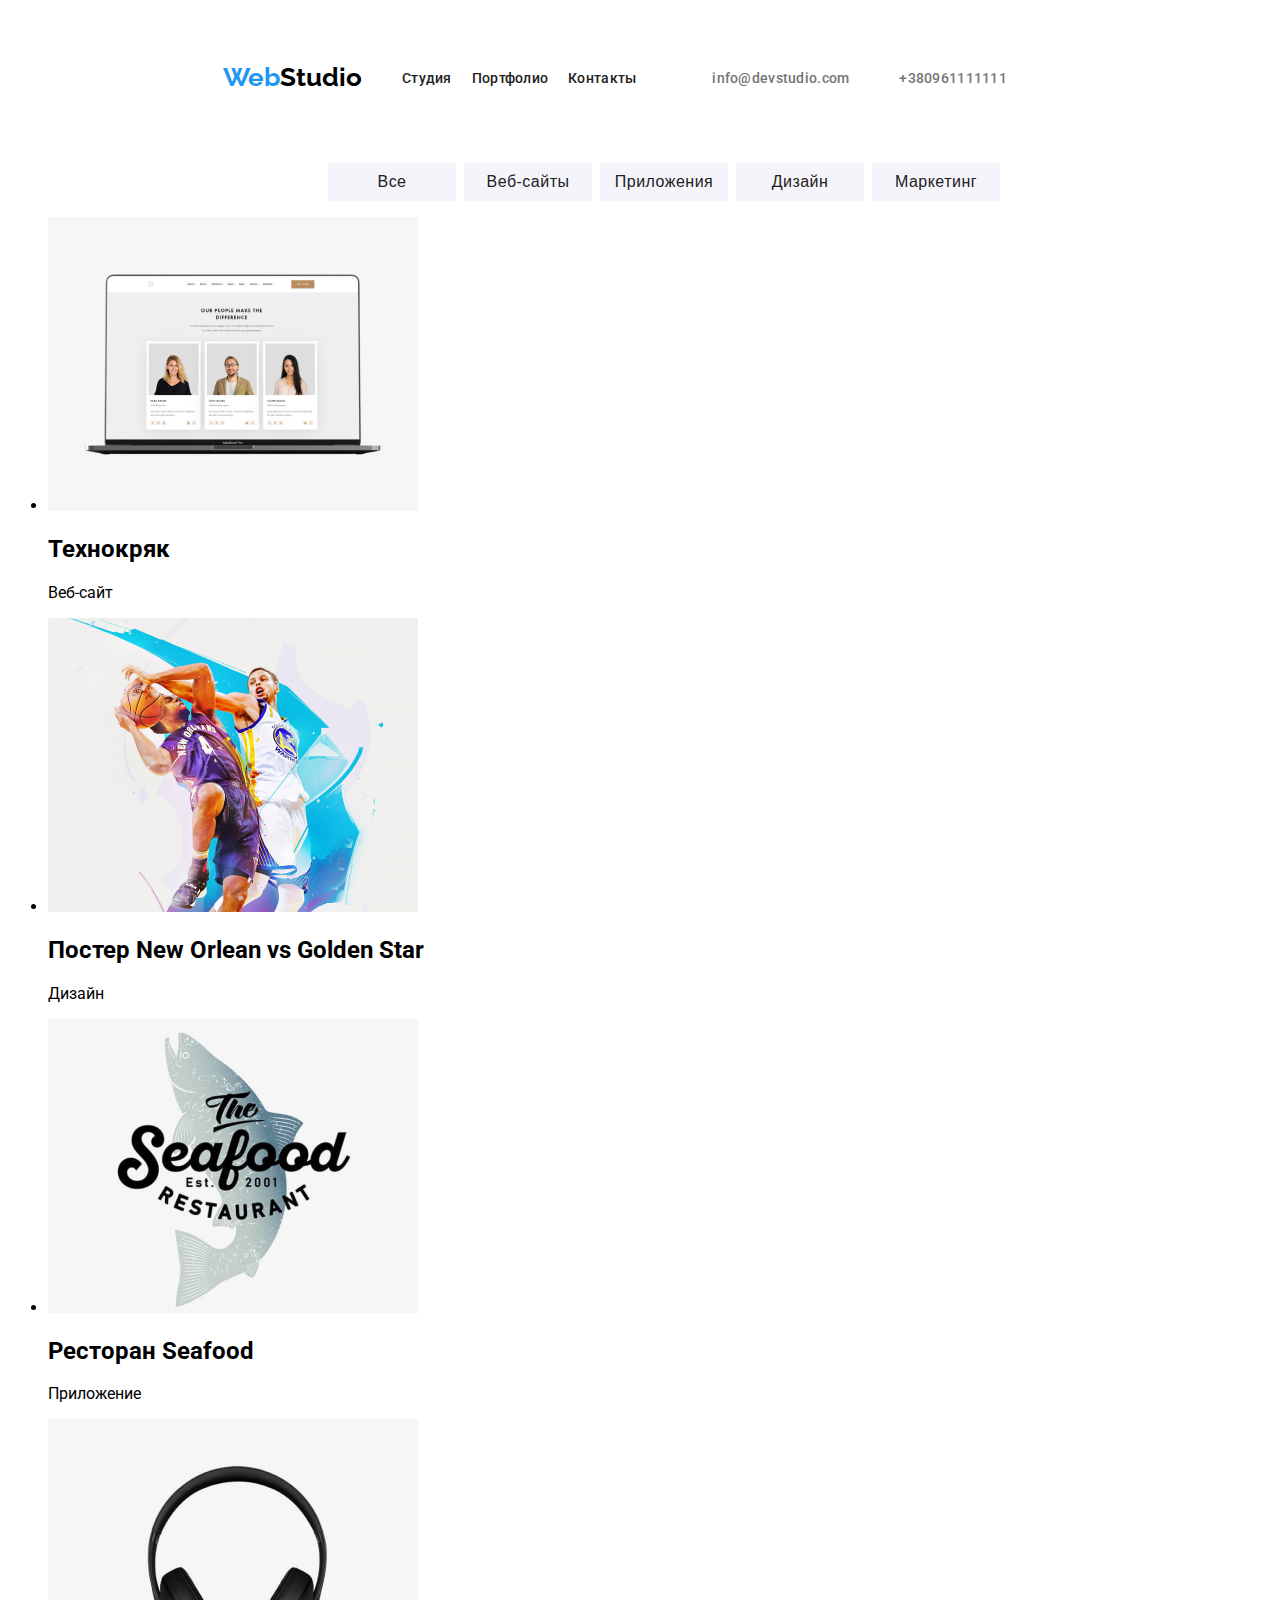
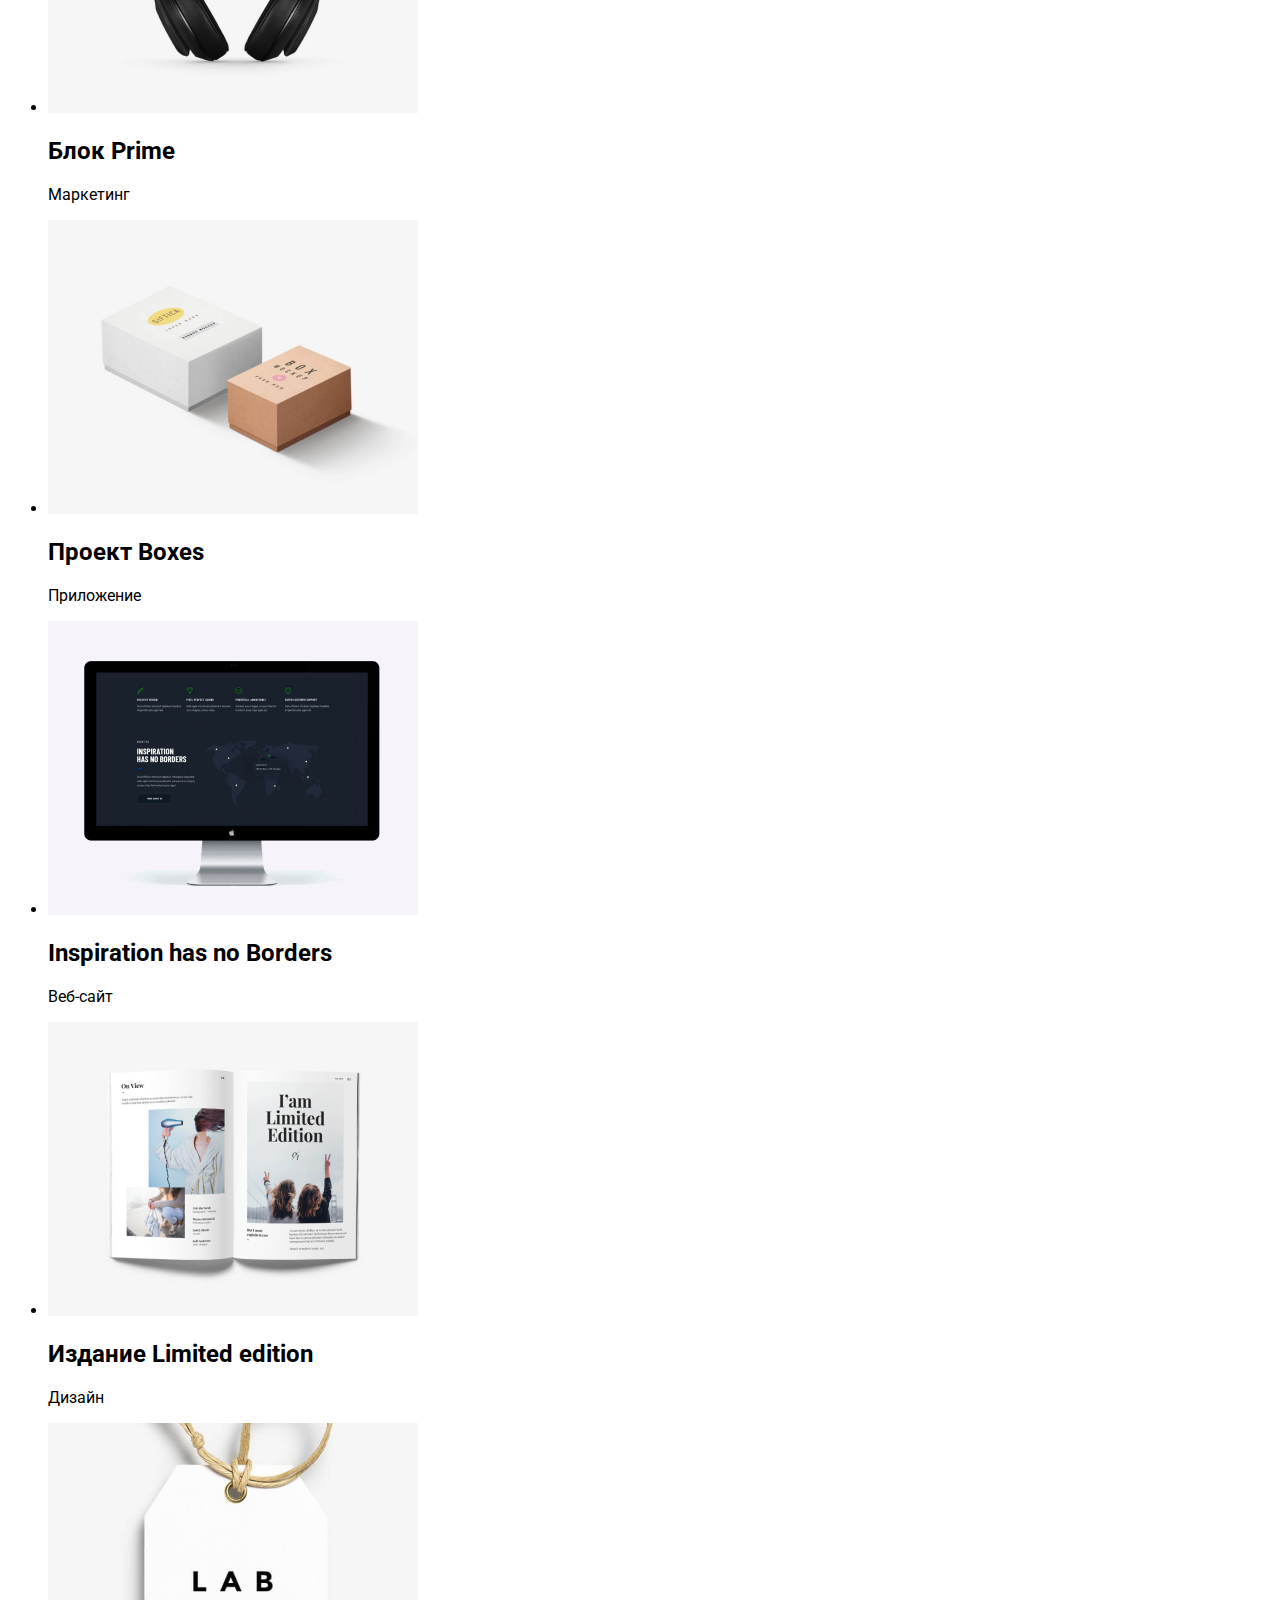
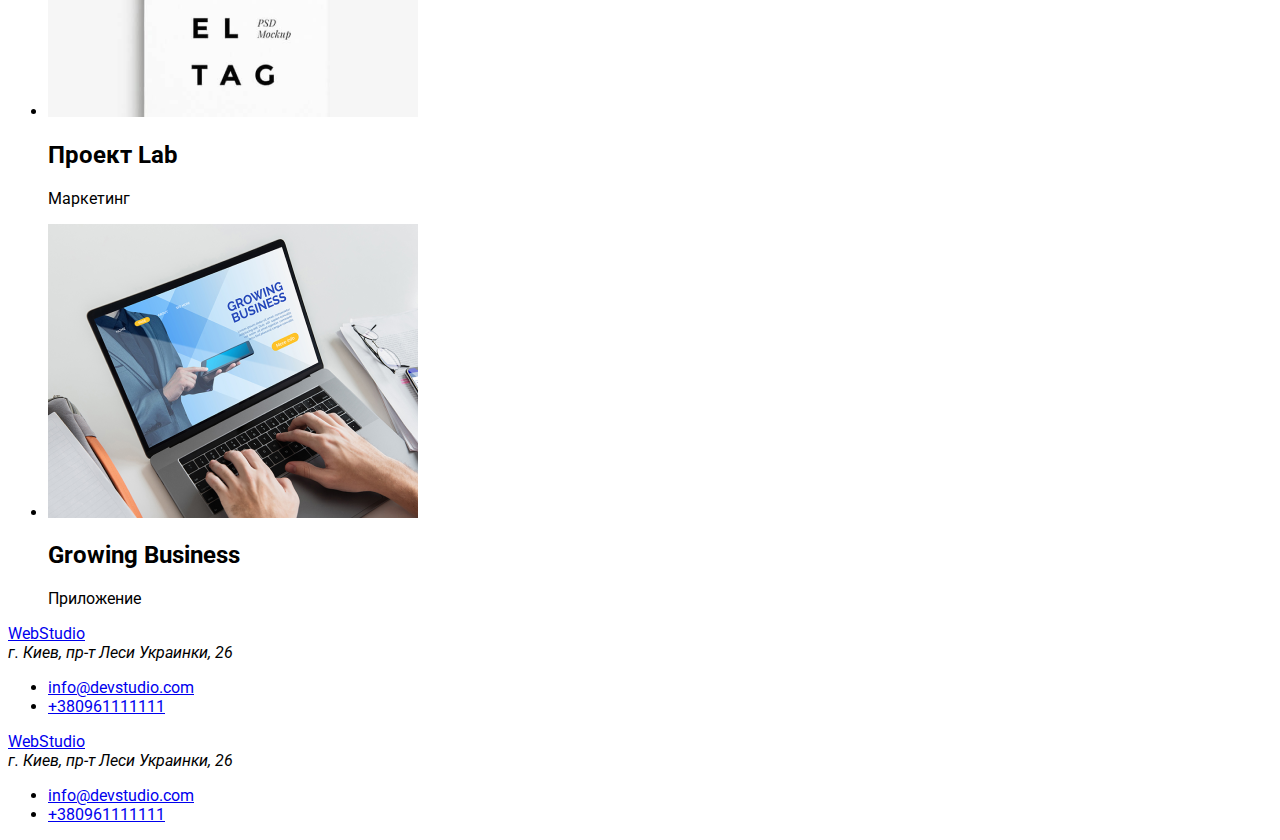
==== portfolio.html @ 7e0a22c5 "Creation" ====
<!DOCTYPE html>
<html lang="en">

<head>
    <meta charset="UTF-8">
    <meta http-equiv="X-UA-Compatible" content="IE=edge">
    <meta name="viewport" content="width=device-width, initial-scale=1.0">
    <title>Document</title>
    <link rel="preconnect" href="https://fonts.googleapis.com">
    <link rel="preconnect" href="https://fonts.gstatic.com" crossorigin>
    <link href="https://fonts.googleapis.com/css2?family=Roboto:wght@400;500;900&display=swap" rel="stylesheet">
    <link rel="preconnect" href="https://fonts.googleapis.com">
    <link rel="preconnect" href="https://fonts.gstatic.com" crossorigin>
    <link href="https://fonts.googleapis.com/css2?family=Raleway:wght@700&display=swap" rel="stylesheet">
    <link rel="stylesheet" href="./css/styles.css">
</head>

<body>

    <header class="page-header">
        <nav>
            <a class="logo2part" href="/"><span class="logo1part">Web</span>Studio</a>
            <ul class="nav-list-header">
                <li><a href="/index.html" class="link">Студия</a></li>
                <li><a href="/portfolio.html" class="link">Портфолио</a></li>
                <li><a href="" class="link">Контакты</a></li>
            </ul>
        </nav>
        <ul class="auto-nav">
            <li> <a href="mailto:info@devstudio.com" class="auto-link"> info@devstudio.com</a></li>
            <li> <a href="tel:+380961111111" class="auto-link"> +380961111111 </a> </li>
        </ul>

    </header>

    <main>

        <ul class="buttons">
            <li><button type="button" class="button">Все</button></li>
            <li><button type="button" class="button">Веб-сайты</button></li>
            <li><button type="button" class="button">Приложения</button></li>
            <li><button type="button" class="button">Дизайн</button></li>
            <li><button type="button" class="button">Маркетинг</button></li>
        </ul>


        <section>
            <!-- Убрать в styles -->
            <h1 class="hidden">Блоки с примерами возможностей</h1>
            <ul>
                <li>
                    <img src="images/web-site1.png" alt="веб-сайт на ноутбуке">
                    <h2>Технокряк</h2>
                    <p>Веб-сайт</p>
                </li>
                <li>
                    <img src="images/design2.png" alt="Постер New Orlean vs Golden Star">
                    <h2>Постер New Orlean vs Golden Star</h2>
                    <p>Дизайн</p>
                </li>
                <li>
                    <img src="images/application3.png" alt="Форель на фоне логотипа ресторана морской кухни"
                        width="370">
                    <h2>Ресторан Seafood</h2>
                    <p>Приложение</p>
                </li>
                <li>
                    <img src="images/marketing4.png" alt="Наушники с амбюшюрами">
                    <h2>Блок Prime</h2>
                    <p>Маркетинг</p>
                </li>
                <li>
                    <img src="images/application5.png" alt="Две коробки">
                    <h2>Проект Boxes</h2>
                    <p>Приложение</p>
                </li>
                <li>
                    <img src="images/web-site6.png" alt="Монитор с изображением">
                    <h2>Inspiration has no Borders</h2>
                    <p>Веб-сайт</p>
                </li>
                <li>
                    <img src="images/desighn7.png" alt="Журнал со статьей с названием I am limited edition">
                    <h2>Издание Limited edition</h2>
                    <p>Дизайн</p>
                </li>
                <li>
                    <img src="images/marketing8.png" alt="Бирка с надписью Label tag>">
                    <h2>Проект Lab</h2>
                    <p>Маркетинг</p>
                </li>
                <li>
                    <img src="images/application9.png" alt="Ноутбук с открытой веб-страницей Growing Business">
                    <h2>Growing Business</h2>
                    <p>Приложение</p>
                </li>

            </ul>


        </section>



    </main>


    <footer>
        <a href="/">WebStudio</a>
        <address>г. Киев, пр-т Леси Украинки, 26</address>
        <ul>
            <li> <a href="mailto:info@devstudio.com"> info@devstudio.com</a></li>
            <li> <a href="tel:+380961111111"> +380961111111 </a> </li>
        </ul>

    </footer>

    <main>












    </main>



    <footer>
        <a href="/">WebStudio</a>
        <address>г. Киев, пр-т Леси Украинки, 26</address>
        <ul>
            <li> <a href="mailto:info@devstudio.com"> info@devstudio.com</a></li>
            <li> <a href="tel:+380961111111"> +380961111111 </a> </li>
        </ul>

    </footer>


</body>

</html>
---- css/styles.css ----
:root {
  --primary-text-color: #757575;
  --title-text-color: #212121;
  --hover-button-color: #2196f3;
  --primary-white-color: #ffffff;
  --primary-black-color: #000000;
}

body {
  font-family: "Roboto", sans-serif;
  background-color: var(--primary-white-color);
}

.logo1part {
  font-family: "Raleway", sans-serif;
  font-style: normal;
  font-weight: bold;
  font-size: 26px;
  line-height: 1.2;
  color: var(--hover-button-color);
}

.logo2part {
  font-family: "Raleway", sans-serif;
  font-style: normal;
  font-weight: bold;
  font-size: 26px;
  line-height: 1.2;
  color: var(--primary-black-color);
  text-decoration: none;
}

.nav-list-header .link {
  color: var(--title-text-color);
  font-style: normal;
  font-weight: 500;
  font-size: 14px;
  line-height: 1.14;
  letter-spacing: 0.02em;
  margin-right: 20px;
  display: inline-block;
  text-decoration: none;
}

.nav-list-header {
  list-style: none;
  display: flex;
  align-items: flex-start;
}

.nav-list-header .link:hover,
.nav-list-header .link:focus {
  color: var(--hover-button-color);
}

.auto-nav .auto-link {
  color: var(--primary-text-color);
  font-style: normal;
  font-weight: 500;
  font-size: 14px;
  line-height: 1.14;
  letter-spacing: 0.02em;
  margin-right: 50px;
  display: inline-block;
  text-decoration: none;
}

.auto-nav .auto-link:hover,
.auto-nav .auto-link:focus {
  color: var(--hover-button-color);
}

.auto-nav {
  list-style: none;
  display: flex;
  align-items: center;
}

.page-header {
  padding-top: 22px;
  padding-bottom: 22px;
  padding-left: 215px;
  padding-right: 215px;
  display: flex;
  align-items: center;
  justify-content: space-between;
}
nav {
  padding-top: 22px;
  padding-bottom: 22px;
  display: flex;
  align-items: center;
  justify-content: space-between;
}

.buttons {
  list-style: none;
  display: flex;
  align-items: center;
  justify-content: center;
}

.button {
  color: var(--title-text-color);
  background-color: #f5f4fa;
  margin-left: 8px;
  border-radius: 4px;
  width: 128px;
  height: 38px;
  left: 576px;
  top: 174px;
  font-style: normal;
  font-weight: 500;
  font-size: 16px;
  line-height: 26px;
  text-align: center;
  letter-spacing: 0.03em;
  border: none;
}

.buttons .button:hover,
.buttons .button:focus {
  background-color: var(--hover-button-color);
  color: var(--primary-white-color);
}

.bar {
  width: 1600px;
  height: 600px;
  left: 0px;
  top: 80px;
  background-color: #2f303a;
}
.title-bar {
  color: var(--primary-white-color);
  font-style: normal;
  font-weight: 900;
  font-size: 44px;
  line-height: 1.4;
  text-align: center;
  letter-spacing: 0.06em;
  text-transform: uppercase;
  position: absolute;
  width: 696px;
  height: 120px;
  left: 452px;
  top: 280px;
}

.button-bar {
  position: absolute;
  width: 200px;
  height: 50px;
  left: 700px;
  top: 430px;
  margin-top: 30px;
  border-radius: 4px;
  background-color: var(--hover-button-color);
  color: var(--primary-white-color);
  font-weight: bold;
  font-size: 16px;
  line-height: 30px;
  letter-spacing: 0.06em;
}

.hidden {
  display: none;
}

.opportunity {
}

.opportunities h3 {
  color: var(--title-text-color);
  font-style: normal;
  font-weight: bold;
  font-size: 14px;
  line-height: 16px;
  letter-spacing: 0.03em;
  text-transform: uppercase;
}

.opportunities p {
  color: var(--primary-text-color);
  font-style: normal;
  font-weight: normal;
  font-size: 14px;
  line-height: 24px;
  letter-spacing: 0.03em;
}
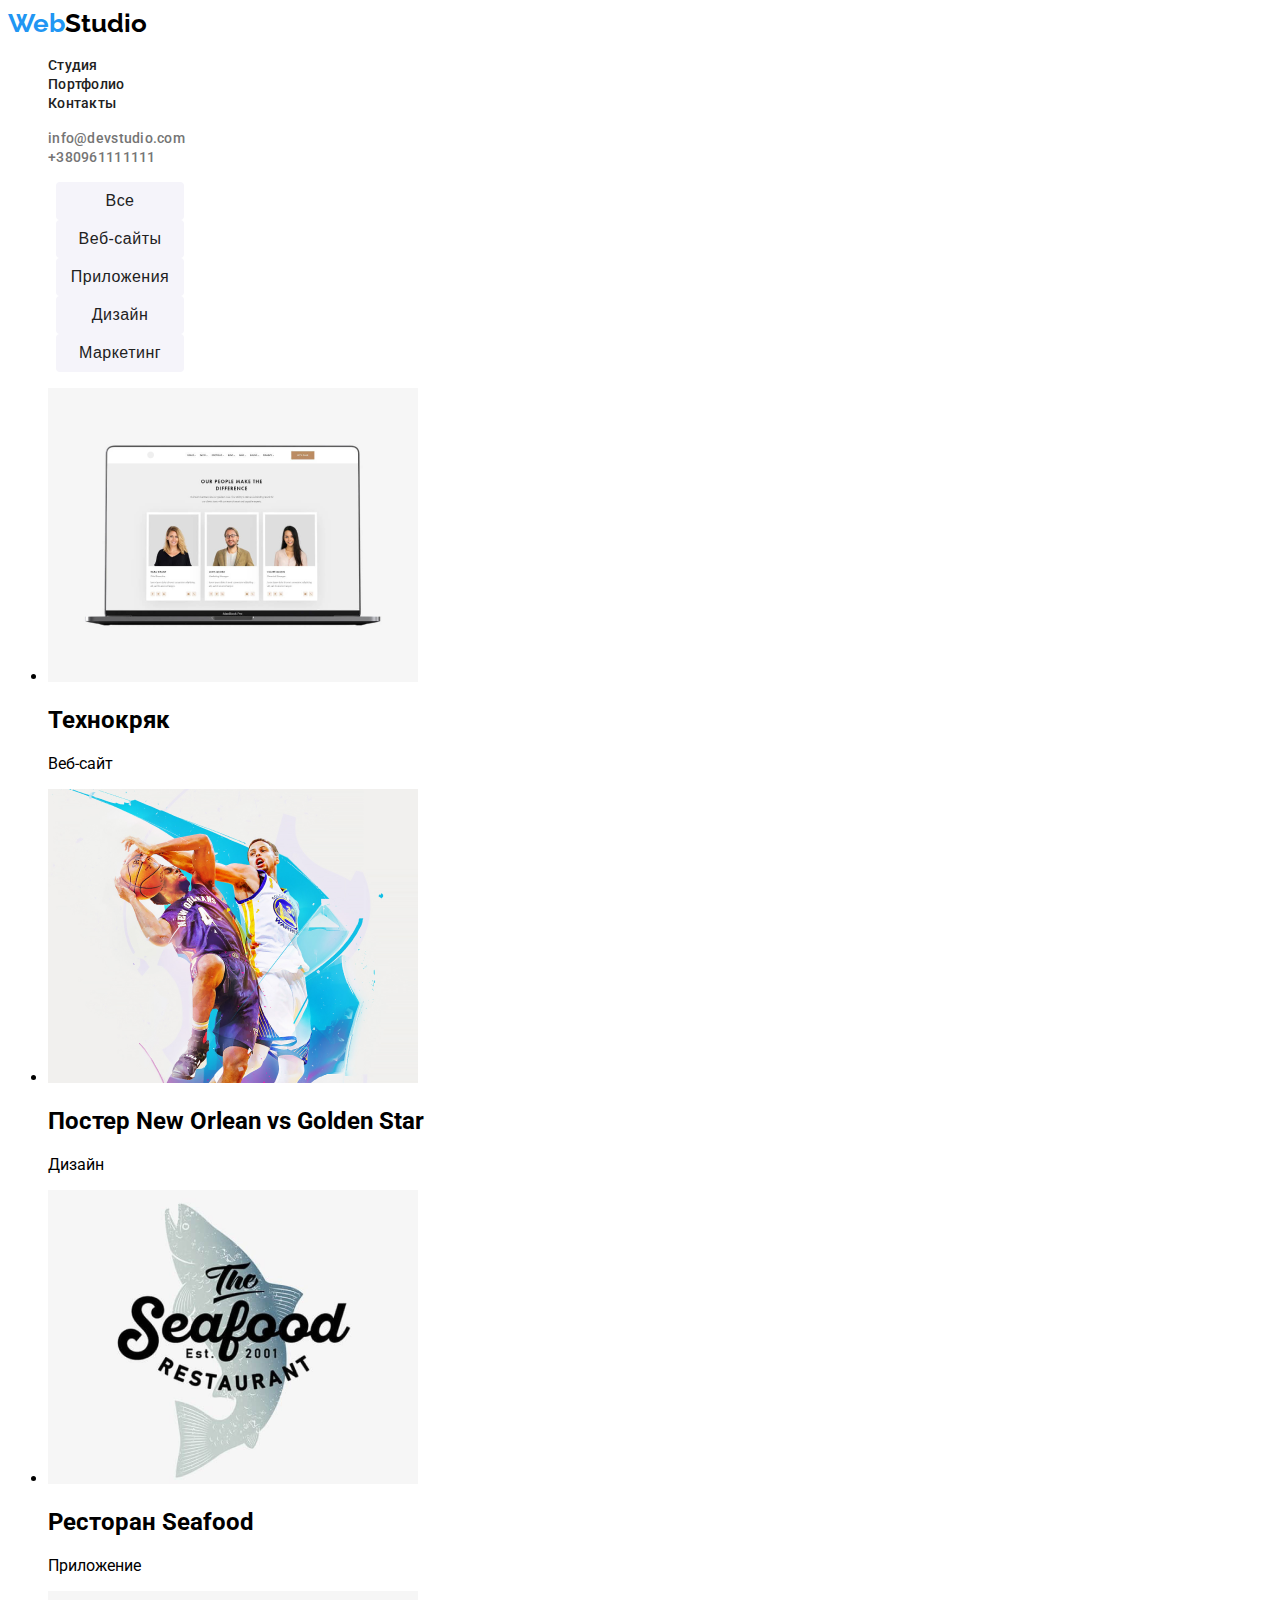
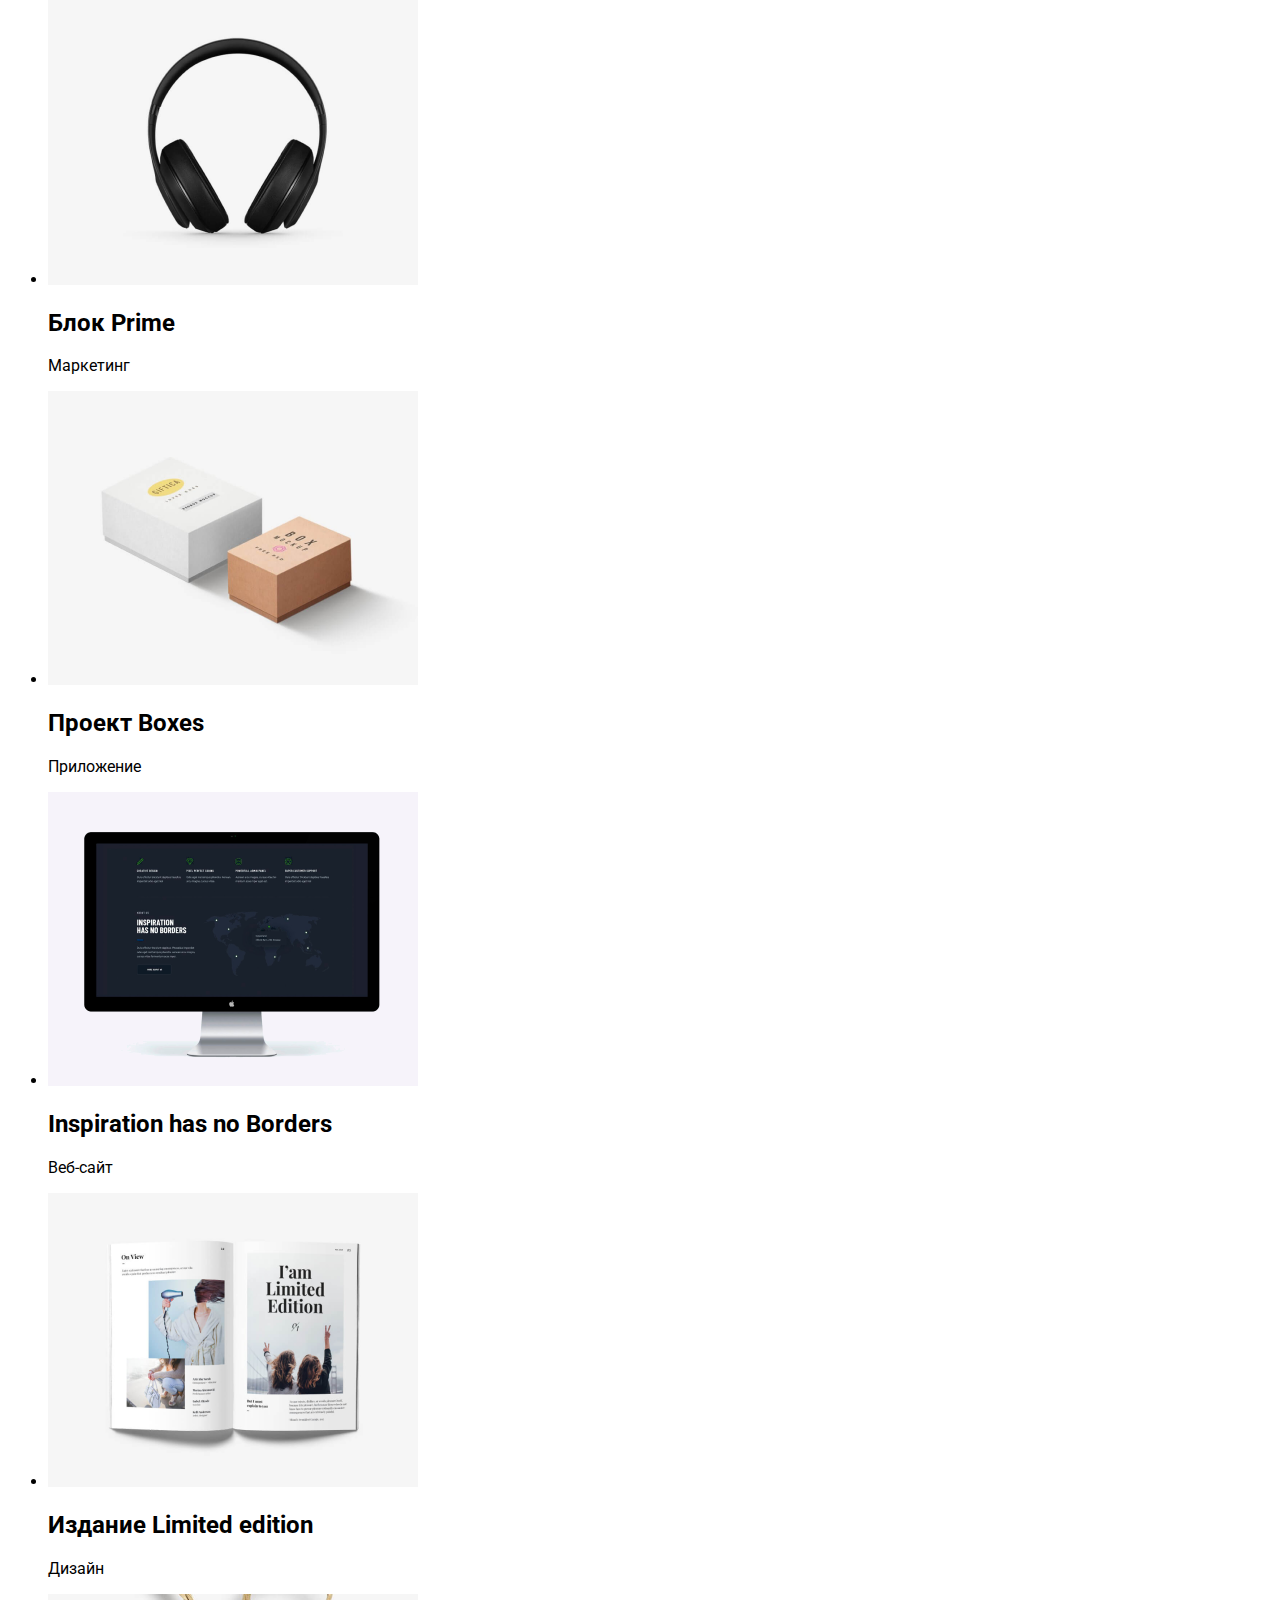
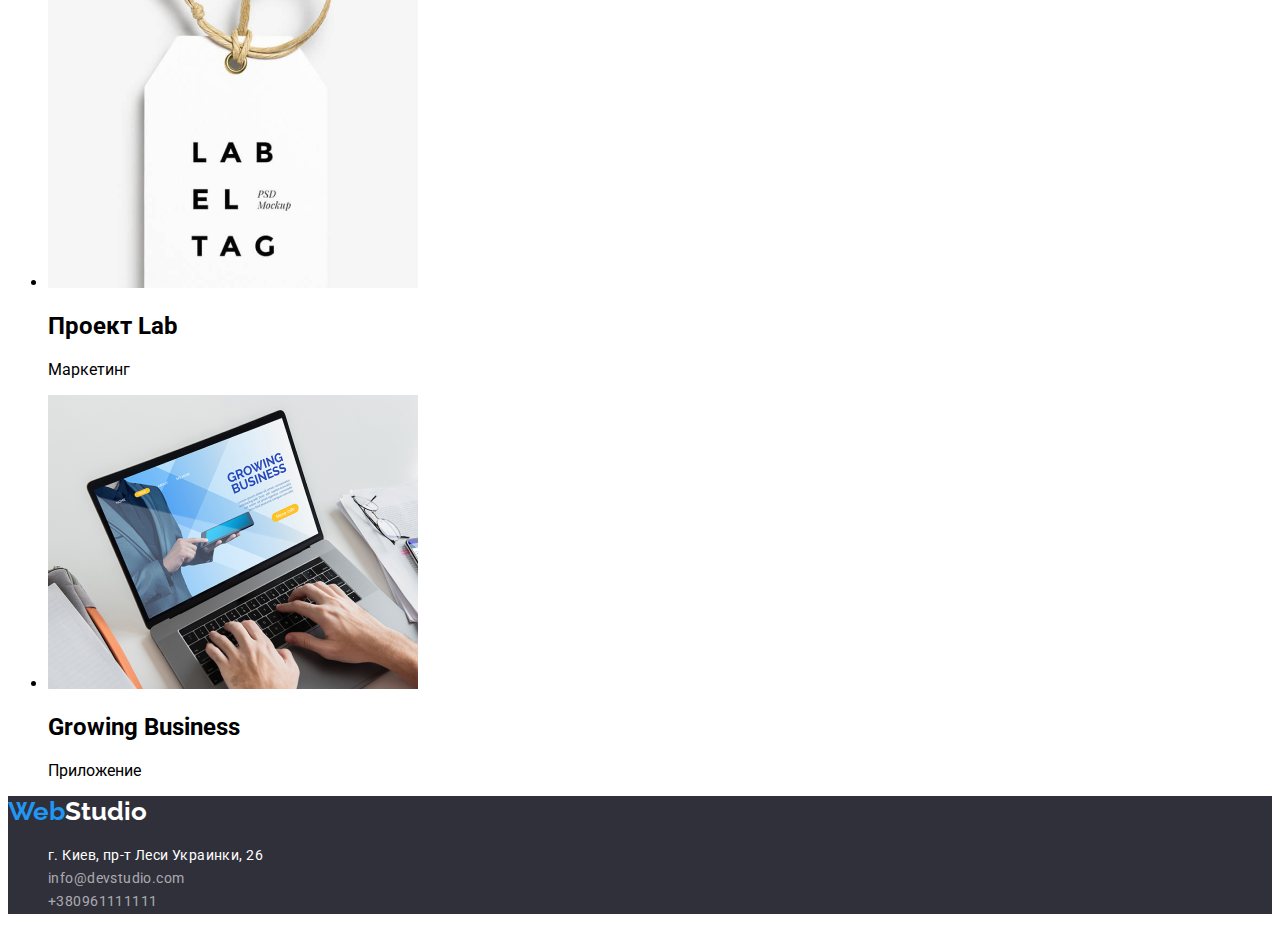
==== commit 52f9a293: "Привела в порядок index и css к index" ====
--- a/portfolio.html
+++ b/portfolio.html
@@ -105,44 +105,19 @@
     </main>
 
 
-    <footer>
-        <a href="/">WebStudio</a>
-        <address>г. Киев, пр-т Леси Украинки, 26</address>
-        <ul>
-            <li> <a href="mailto:info@devstudio.com"> info@devstudio.com</a></li>
-            <li> <a href="tel:+380961111111"> +380961111111 </a> </li>
+    <footer class="footer">
+        <a class="logo3part" href="/"><span class="logo1part">Web</span>Studio</a>
+    
+        <address>
+            <ul class="footer-list">
+                <li class="address">г. Киев, пр-т Леси Украинки, 26</li>
+                <li> <a class="footer-mail" href="mailto:info@devstudio.com"> info@devstudio.com</a></li>
+                <li> <a class="footer-tel" href="tel:+380961111111"> +380961111111 </a> </li>
+    
+        </address>
+    
         </ul>
-
+    
     </footer>
 
-    <main>
-
-
-
-
-
-
-
-
-
-
-
-
-    </main>
-
-
-
-    <footer>
-        <a href="/">WebStudio</a>
-        <address>г. Киев, пр-т Леси Украинки, 26</address>
-        <ul>
-            <li> <a href="mailto:info@devstudio.com"> info@devstudio.com</a></li>
-            <li> <a href="tel:+380961111111"> +380961111111 </a> </li>
-        </ul>
-
-    </footer>
-
-
-</body>
-
-</html>+    --- a/css/styles.css
+++ b/css/styles.css
@@ -4,6 +4,7 @@
   --hover-button-color: #2196f3;
   --primary-white-color: #ffffff;
   --primary-black-color: #000000;
+  --primary-bar-color: #2f303a;
 }
 
 body {
@@ -37,15 +38,11 @@
   font-size: 14px;
   line-height: 1.14;
   letter-spacing: 0.02em;
-  margin-right: 20px;
-  display: inline-block;
   text-decoration: none;
 }
 
 .nav-list-header {
   list-style: none;
-  display: flex;
-  align-items: flex-start;
 }
 
 .nav-list-header .link:hover,
@@ -60,8 +57,6 @@
   font-size: 14px;
   line-height: 1.14;
   letter-spacing: 0.02em;
-  margin-right: 50px;
-  display: inline-block;
   text-decoration: none;
 }
 
@@ -72,32 +67,15 @@
 
 .auto-nav {
   list-style: none;
-  display: flex;
-  align-items: center;
 }
 
 .page-header {
-  padding-top: 22px;
-  padding-bottom: 22px;
-  padding-left: 215px;
-  padding-right: 215px;
-  display: flex;
-  align-items: center;
-  justify-content: space-between;
 }
 nav {
-  padding-top: 22px;
-  padding-bottom: 22px;
-  display: flex;
-  align-items: center;
-  justify-content: space-between;
 }
 
 .buttons {
   list-style: none;
-  display: flex;
-  align-items: center;
-  justify-content: center;
 }
 
 .button {
@@ -112,7 +90,7 @@
   font-style: normal;
   font-weight: 500;
   font-size: 16px;
-  line-height: 26px;
+  line-height: 1.65;
   text-align: center;
   letter-spacing: 0.03em;
   border: none;
@@ -129,7 +107,7 @@
   height: 600px;
   left: 0px;
   top: 80px;
-  background-color: #2f303a;
+  background-color: var(--primary-bar-color);
 }
 .title-bar {
   color: var(--primary-white-color);
@@ -141,10 +119,6 @@
   letter-spacing: 0.06em;
   text-transform: uppercase;
   position: absolute;
-  width: 696px;
-  height: 120px;
-  left: 452px;
-  top: 280px;
 }
 
 .button-bar {
@@ -159,7 +133,7 @@
   color: var(--primary-white-color);
   font-weight: bold;
   font-size: 16px;
-  line-height: 30px;
+  line-height: 1.9;
   letter-spacing: 0.06em;
 }
 
@@ -175,7 +149,7 @@
   font-style: normal;
   font-weight: bold;
   font-size: 14px;
-  line-height: 16px;
+  line-height: 1.2;
   letter-spacing: 0.03em;
   text-transform: uppercase;
 }
@@ -185,6 +159,82 @@
   font-style: normal;
   font-weight: normal;
   font-size: 14px;
+  line-height: 1.7;
+  letter-spacing: 0.03em;
+}
+
+.about-name {
+  color: var(--title-text-color);
+  font-style: normal;
+  font-weight: bold;
+  font-size: 36px;
+  line-height: 1.2;
+  text-align: center;
+  letter-spacing: 0.03em;
+}
+
+.about-pictures {
+  list-style: none;
+}
+
+.community {
+  list-style: none;
+}
+
+.name {
+  color: var(--title-text-color);
+  font-style: normal;
+  font-weight: 500;
+  font-size: 16px;
+  line-height: 1.2;
+  text-align: center;
+  letter-spacing: 0.03em;
+}
+
+.position {
+  color: var(--primary-text-color);
+  font-style: normal;
+  font-weight: normal;
+  font-size: 16px;
+  line-height: 1.2;
+  text-align: center;
+  letter-spacing: 0.03em;
+}
+
+.footer {
+  background-color: var(--primary-bar-color);
+}
+
+.logo3part {
+  font-family: "Raleway", sans-serif;
+  font-style: normal;
+  font-weight: bold;
+  font-size: 26px;
+  line-height: 1.2;
+  color: var(--primary-white-color);
+  text-decoration: none;
+}
+
+.address {
+  color: var(--primary-white-color);
+  font-style: normal;
+  font-weight: normal;
+  font-size: 14px;
   line-height: 24px;
   letter-spacing: 0.03em;
 }
+
+.footer-mail,
+.footer-tel {
+  color: rgba(255, 255, 255, 0.6);
+  font-style: normal;
+  font-weight: normal;
+  font-size: 14px;
+  line-height: 1.7;
+  letter-spacing: 0.03em;
+  text-decoration: none;
+}
+
+.footer-list {
+  list-style: none;
+}
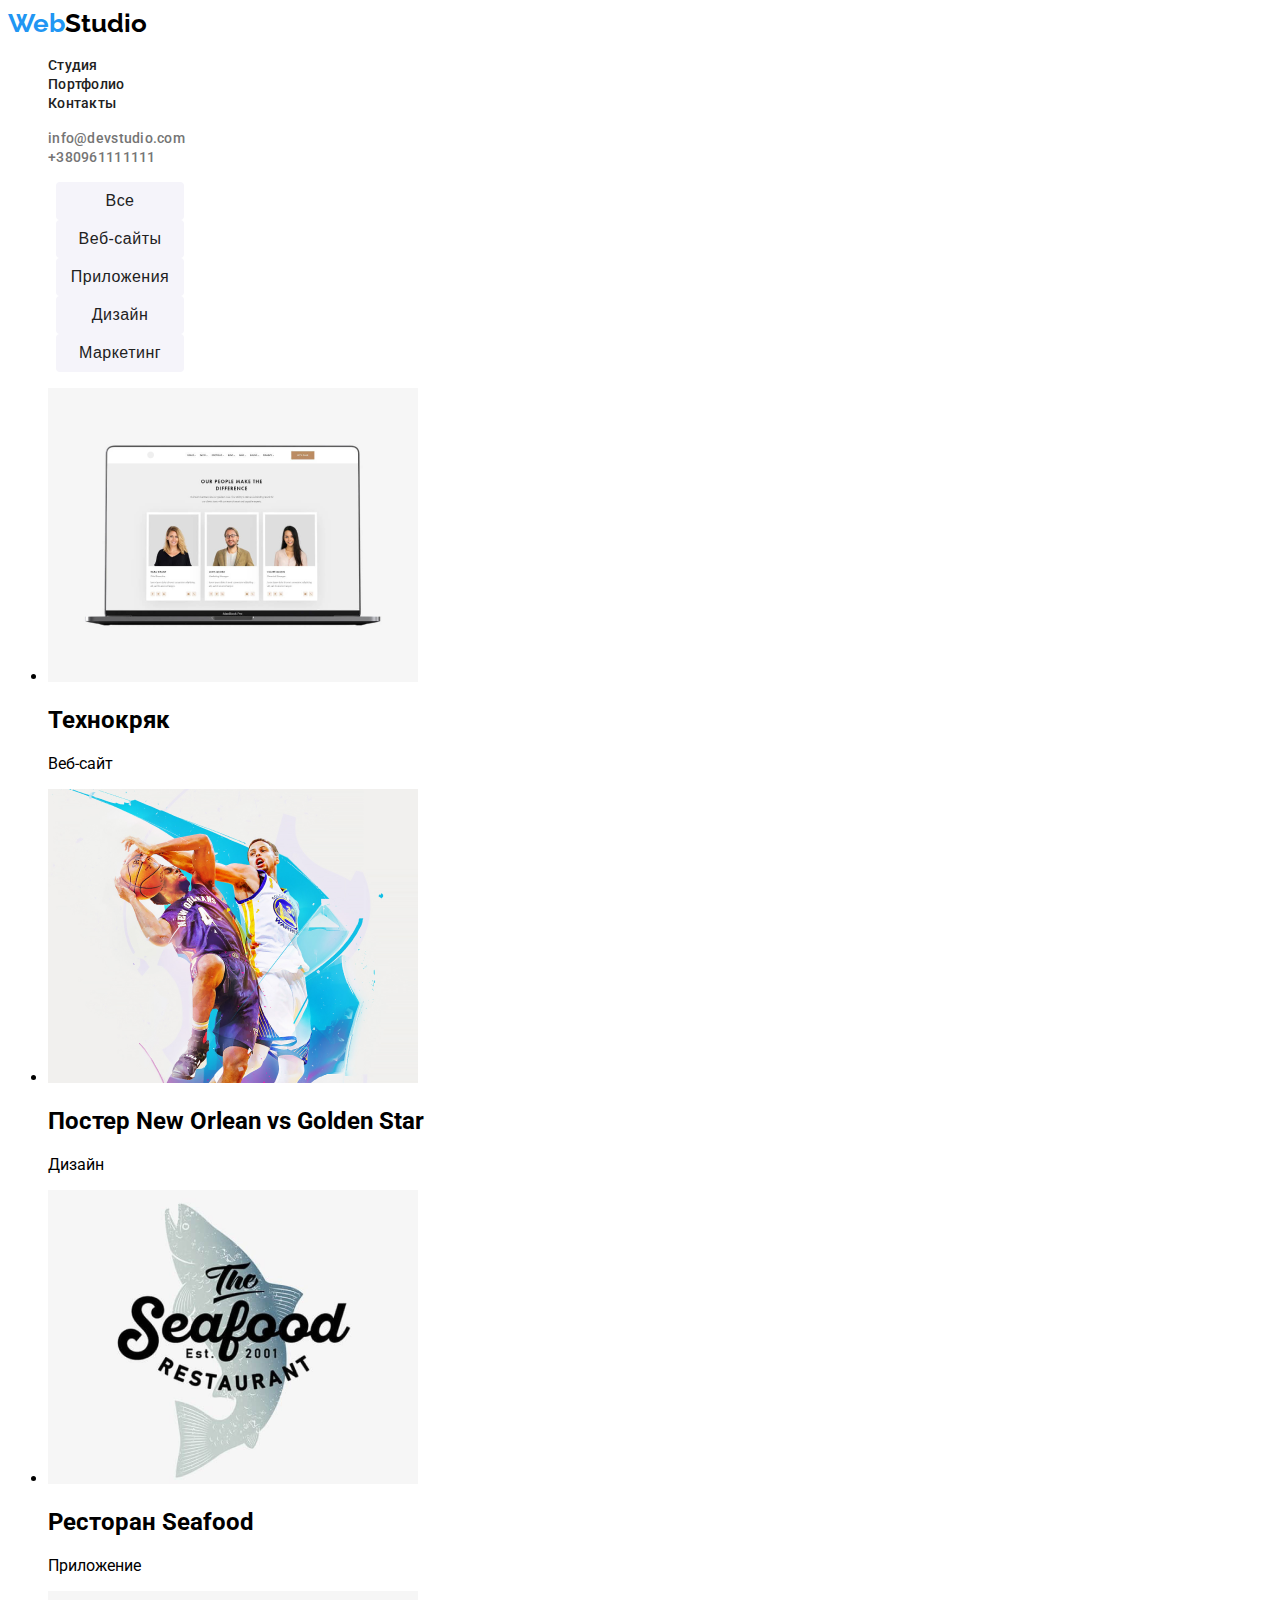
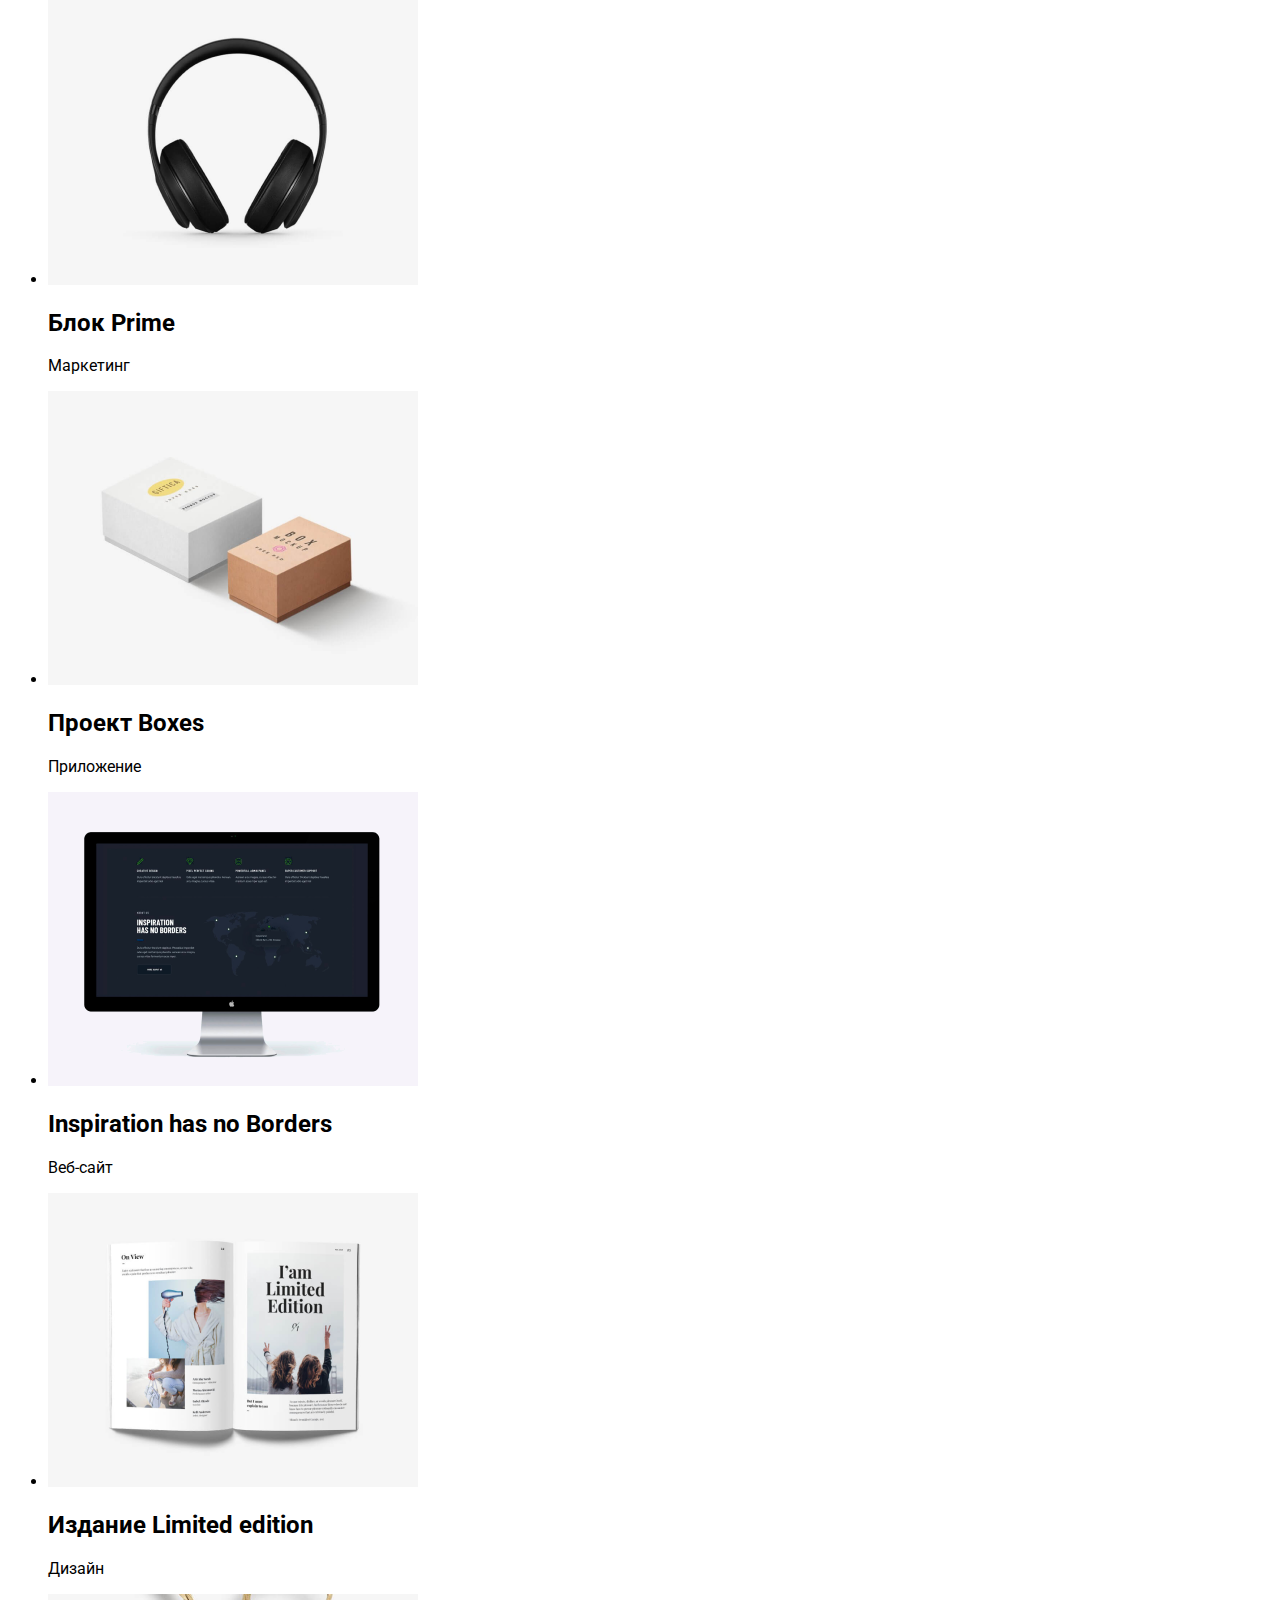
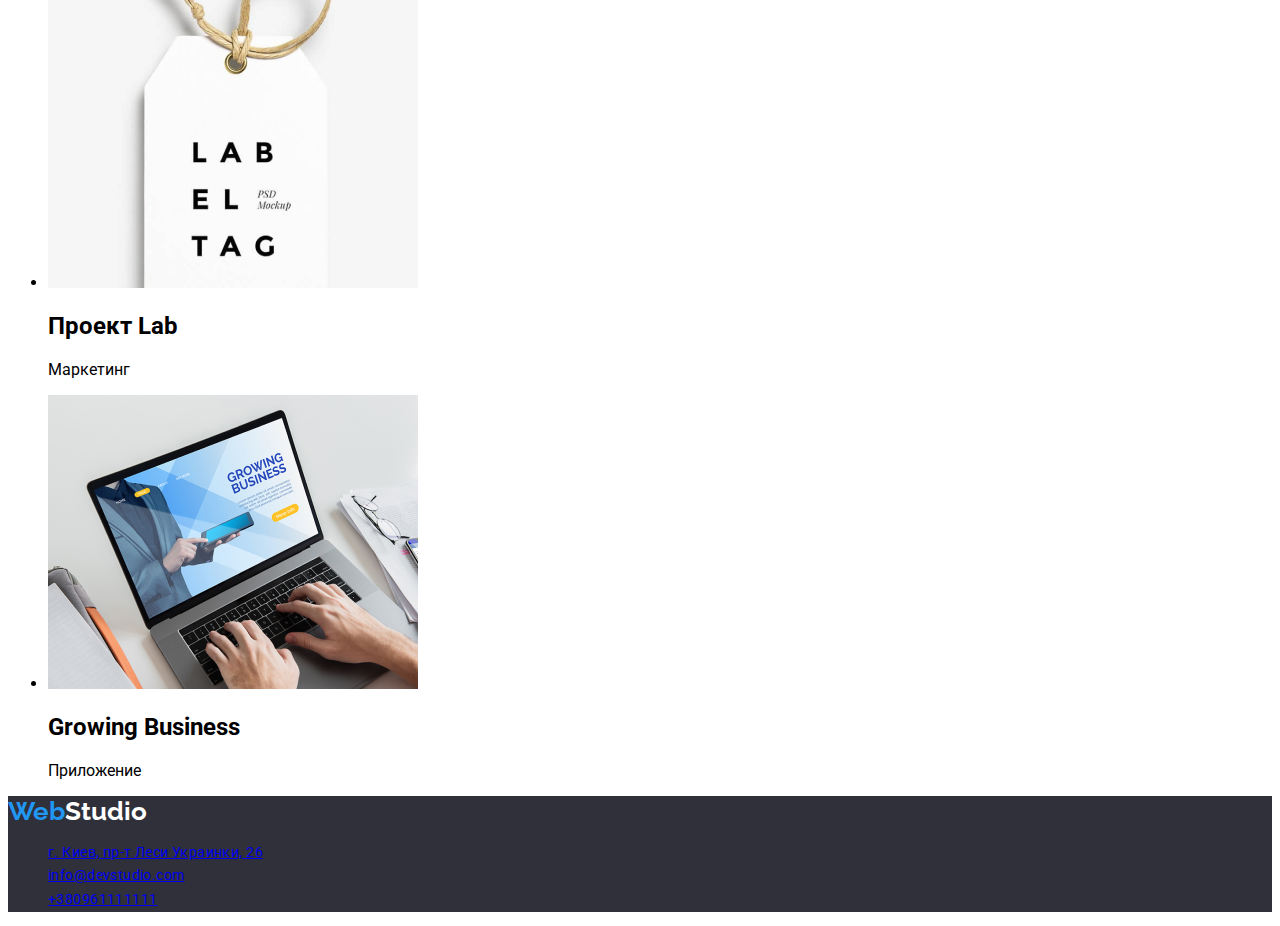
==== commit 647a6da7: "добавляет цвет" ====
--- a/portfolio.html
+++ b/portfolio.html
@@ -1,123 +1,147 @@
 <!DOCTYPE html>
 <html lang="en">
+  <head>
+    <meta charset="UTF-8" />
+    <meta http-equiv="X-UA-Compatible" content="IE=edge" />
+    <meta name="viewport" content="width=device-width, initial-scale=1.0" />
+    <title>Document</title>
+    <link rel="preconnect" href="https://fonts.googleapis.com" />
+    <link rel="preconnect" href="https://fonts.gstatic.com" crossorigin />
+    <link
+      href="https://fonts.googleapis.com/css2?family=Roboto:wght@400;500;900&display=swap"
+      rel="stylesheet"
+    />
+    <link rel="preconnect" href="https://fonts.googleapis.com" />
+    <link rel="preconnect" href="https://fonts.gstatic.com" crossorigin />
+    <link
+      href="https://fonts.googleapis.com/css2?family=Raleway:wght@700&display=swap"
+      rel="stylesheet"
+    />
+    <link rel="stylesheet" href="./css/styles.css" />
+  </head>
 
-<head>
-    <meta charset="UTF-8">
-    <meta http-equiv="X-UA-Compatible" content="IE=edge">
-    <meta name="viewport" content="width=device-width, initial-scale=1.0">
-    <title>Document</title>
-    <link rel="preconnect" href="https://fonts.googleapis.com">
-    <link rel="preconnect" href="https://fonts.gstatic.com" crossorigin>
-    <link href="https://fonts.googleapis.com/css2?family=Roboto:wght@400;500;900&display=swap" rel="stylesheet">
-    <link rel="preconnect" href="https://fonts.googleapis.com">
-    <link rel="preconnect" href="https://fonts.gstatic.com" crossorigin>
-    <link href="https://fonts.googleapis.com/css2?family=Raleway:wght@700&display=swap" rel="stylesheet">
-    <link rel="stylesheet" href="./css/styles.css">
-</head>
-
-<body>
-
+  <body>
     <header class="page-header">
-        <nav>
-            <a class="logo2part" href="/"><span class="logo1part">Web</span>Studio</a>
-            <ul class="nav-list-header">
-                <li><a href="/index.html" class="link">Студия</a></li>
-                <li><a href="/portfolio.html" class="link">Портфолио</a></li>
-                <li><a href="" class="link">Контакты</a></li>
-            </ul>
-        </nav>
-        <ul class="auto-nav">
-            <li> <a href="mailto:info@devstudio.com" class="auto-link"> info@devstudio.com</a></li>
-            <li> <a href="tel:+380961111111" class="auto-link"> +380961111111 </a> </li>
+      <nav>
+        <a class="logo2part" href="/"
+          ><span class="logo1part">Web</span>Studio</a
+        >
+        <ul class="nav-list-header">
+          <li><a href="/index.html" class="link">Студия</a></li>
+          <li><a href="/portfolio.html" class="link">Портфолио</a></li>
+          <li><a href="" class="link">Контакты</a></li>
         </ul>
-
+      </nav>
+      <ul class="auto-nav">
+        <li>
+          <a href="mailto:info@devstudio.com" class="auto-link">
+            info@devstudio.com</a
+          >
+        </li>
+        <li>
+          <a href="tel:+380961111111" class="auto-link"> +380961111111 </a>
+        </li>
+      </ul>
     </header>
 
     <main>
+      <ul class="buttons">
+        <li><button type="button" class="button">Все</button></li>
+        <li><button type="button" class="button">Веб-сайты</button></li>
+        <li><button type="button" class="button">Приложения</button></li>
+        <li><button type="button" class="button">Дизайн</button></li>
+        <li><button type="button" class="button">Маркетинг</button></li>
+      </ul>
 
-        <ul class="buttons">
-            <li><button type="button" class="button">Все</button></li>
-            <li><button type="button" class="button">Веб-сайты</button></li>
-            <li><button type="button" class="button">Приложения</button></li>
-            <li><button type="button" class="button">Дизайн</button></li>
-            <li><button type="button" class="button">Маркетинг</button></li>
+      <section>
+        <!-- Убрать в styles -->
+        <h1 class="hidden">Блоки с примерами возможностей</h1>
+        <ul>
+          <li>
+            <img src="images/web-site1.png" alt="веб-сайт на ноутбуке" />
+            <h2>Технокряк</h2>
+            <p>Веб-сайт</p>
+          </li>
+          <li>
+            <img
+              src="images/design2.png"
+              alt="Постер New Orlean vs Golden Star"
+            />
+            <h2>Постер New Orlean vs Golden Star</h2>
+            <p>Дизайн</p>
+          </li>
+          <li>
+            <img
+              src="images/application3.png"
+              alt="Форель на фоне логотипа ресторана морской кухни"
+              width="370"
+            />
+            <h2>Ресторан Seafood</h2>
+            <p>Приложение</p>
+          </li>
+          <li>
+            <img src="images/marketing4.png" alt="Наушники с амбюшюрами" />
+            <h2>Блок Prime</h2>
+            <p>Маркетинг</p>
+          </li>
+          <li>
+            <img src="images/application5.png" alt="Две коробки" />
+            <h2>Проект Boxes</h2>
+            <p>Приложение</p>
+          </li>
+          <li>
+            <img src="images/web-site6.png" alt="Монитор с изображением" />
+            <h2>Inspiration has no Borders</h2>
+            <p>Веб-сайт</p>
+          </li>
+          <li>
+            <img
+              src="images/desighn7.png"
+              alt="Журнал со статьей с названием I am limited edition"
+            />
+            <h2>Издание Limited edition</h2>
+            <p>Дизайн</p>
+          </li>
+          <li>
+            <img
+              src="images/marketing8.png"
+              alt="Бирка с надписью Label tag>"
+            />
+            <h2>Проект Lab</h2>
+            <p>Маркетинг</p>
+          </li>
+          <li>
+            <img
+              src="images/application9.png"
+              alt="Ноутбук с открытой веб-страницей Growing Business"
+            />
+            <h2>Growing Business</h2>
+            <p>Приложение</p>
+          </li>
         </ul>
-
-
-        <section>
-            <!-- Убрать в styles -->
-            <h1 class="hidden">Блоки с примерами возможностей</h1>
-            <ul>
-                <li>
-                    <img src="images/web-site1.png" alt="веб-сайт на ноутбуке">
-                    <h2>Технокряк</h2>
-                    <p>Веб-сайт</p>
-                </li>
-                <li>
-                    <img src="images/design2.png" alt="Постер New Orlean vs Golden Star">
-                    <h2>Постер New Orlean vs Golden Star</h2>
-                    <p>Дизайн</p>
-                </li>
-                <li>
-                    <img src="images/application3.png" alt="Форель на фоне логотипа ресторана морской кухни"
-                        width="370">
-                    <h2>Ресторан Seafood</h2>
-                    <p>Приложение</p>
-                </li>
-                <li>
-                    <img src="images/marketing4.png" alt="Наушники с амбюшюрами">
-                    <h2>Блок Prime</h2>
-                    <p>Маркетинг</p>
-                </li>
-                <li>
-                    <img src="images/application5.png" alt="Две коробки">
-                    <h2>Проект Boxes</h2>
-                    <p>Приложение</p>
-                </li>
-                <li>
-                    <img src="images/web-site6.png" alt="Монитор с изображением">
-                    <h2>Inspiration has no Borders</h2>
-                    <p>Веб-сайт</p>
-                </li>
-                <li>
-                    <img src="images/desighn7.png" alt="Журнал со статьей с названием I am limited edition">
-                    <h2>Издание Limited edition</h2>
-                    <p>Дизайн</p>
-                </li>
-                <li>
-                    <img src="images/marketing8.png" alt="Бирка с надписью Label tag>">
-                    <h2>Проект Lab</h2>
-                    <p>Маркетинг</p>
-                </li>
-                <li>
-                    <img src="images/application9.png" alt="Ноутбук с открытой веб-страницей Growing Business">
-                    <h2>Growing Business</h2>
-                    <p>Приложение</p>
-                </li>
-
-            </ul>
-
-
-        </section>
-
-
-
+      </section>
     </main>
 
+    <footer class="footer">
+      <a class="logo3part" href="/"><span class="logo1part">Web</span>Studio</a>
 
-    <footer class="footer">
-        <a class="logo3part" href="/"><span class="logo1part">Web</span>Studio</a>
-    
-        <address>
-            <ul class="footer-list">
-                <li class="address">г. Киев, пр-т Леси Украинки, 26</li>
-                <li> <a class="footer-mail" href="mailto:info@devstudio.com"> info@devstudio.com</a></li>
-                <li> <a class="footer-tel" href="tel:+380961111111"> +380961111111 </a> </li>
-    
-        </address>
-    
+      <address class="address">
+        <ul class="footer-list">
+          <li>
+            <a class="address" href="https://goo.gl/maps/MqeLLvB7cvCTrC6n8"
+              >г. Киев, пр-т Леси Украинки, 26</a
+            >
+          </li>
+          <li>
+            <a class="footer-link" href="mailto:info@devstudio.com">
+              info@devstudio.com</a
+            >
+          </li>
+          <li>
+            <a class="footer-link" href="tel:+380961111111"> +380961111111 </a>
+          </li>
         </ul>
-    
+      </address>
     </footer>
-
-    +  </body>
+</html>
--- a/css/styles.css
+++ b/css/styles.css
@@ -215,18 +215,21 @@
   text-decoration: none;
 }
 
-.address {
-  color: var(--primary-white-color);
-  font-style: normal;
-  font-weight: normal;
-  font-size: 14px;
-  line-height: 24px;
-  letter-spacing: 0.03em;
+.footer-list {
+  color: var(--primary-white-color);
+  font-style: normal;
+  font-weight: normal;
+  font-size: 14px;
+  line-height: 1.7;
+  letter-spacing: 0.03em;
+  text-decoration: none;
+  list-style: none;
 }
 
 .footer-mail,
 .footer-tel {
-  color: rgba(255, 255, 255, 0.6);
+  color: var(--primary-white-color);
+  opacity: 0.6;
   font-style: normal;
   font-weight: normal;
   font-size: 14px;
@@ -234,7 +237,3 @@
   letter-spacing: 0.03em;
   text-decoration: none;
 }
-
-.footer-list {
-  list-style: none;
-}
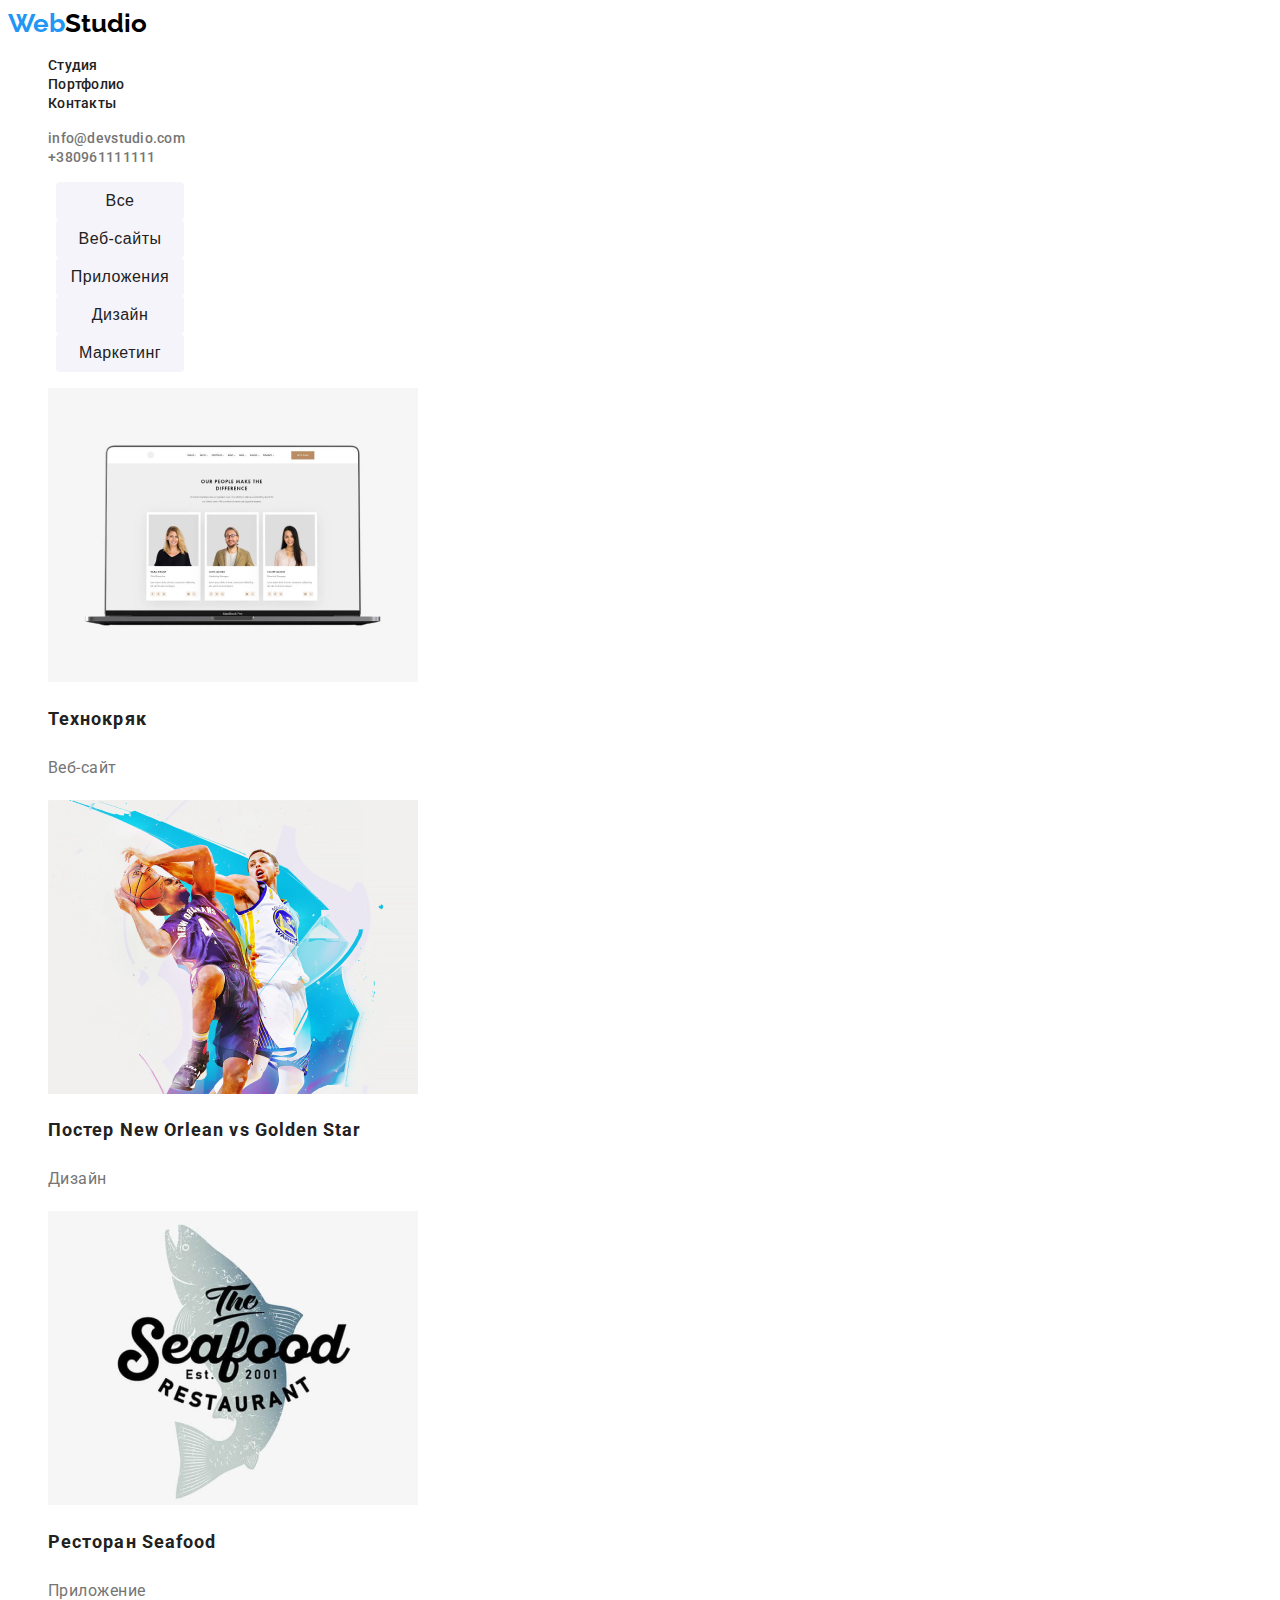
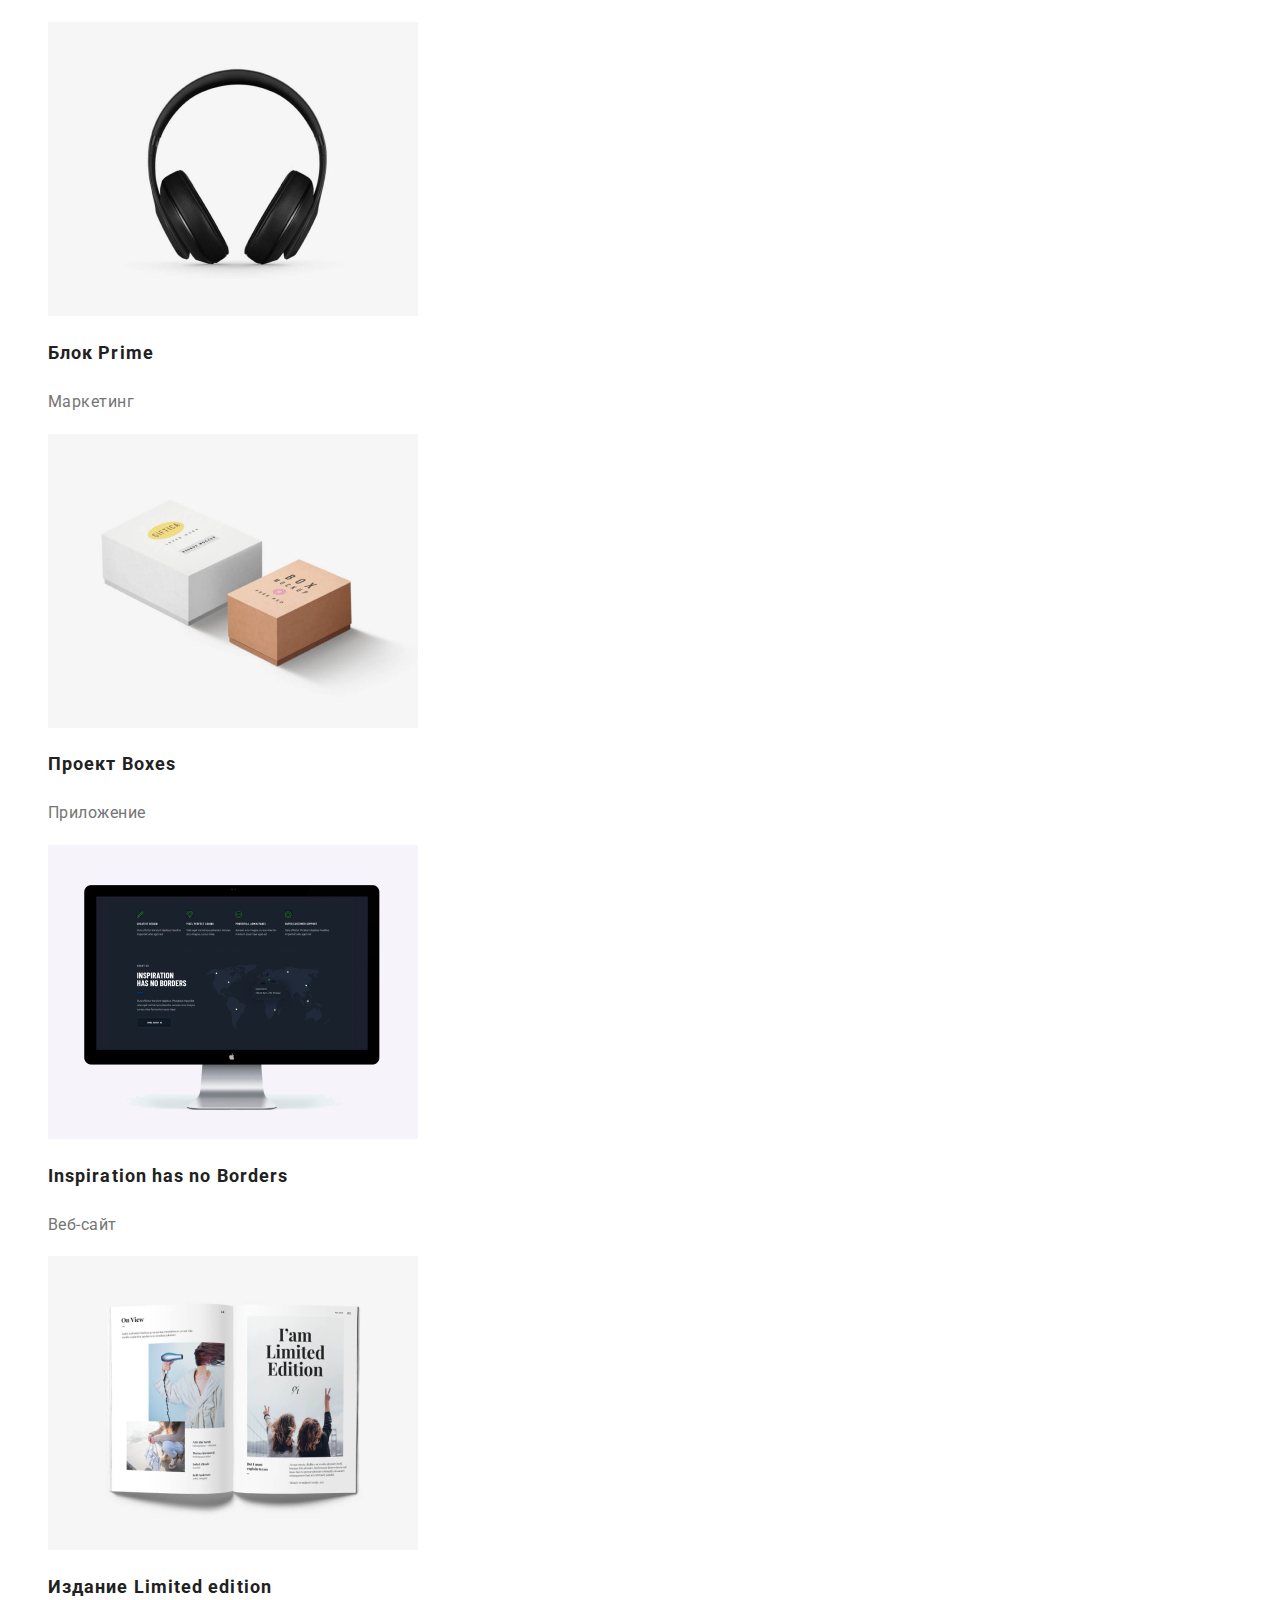
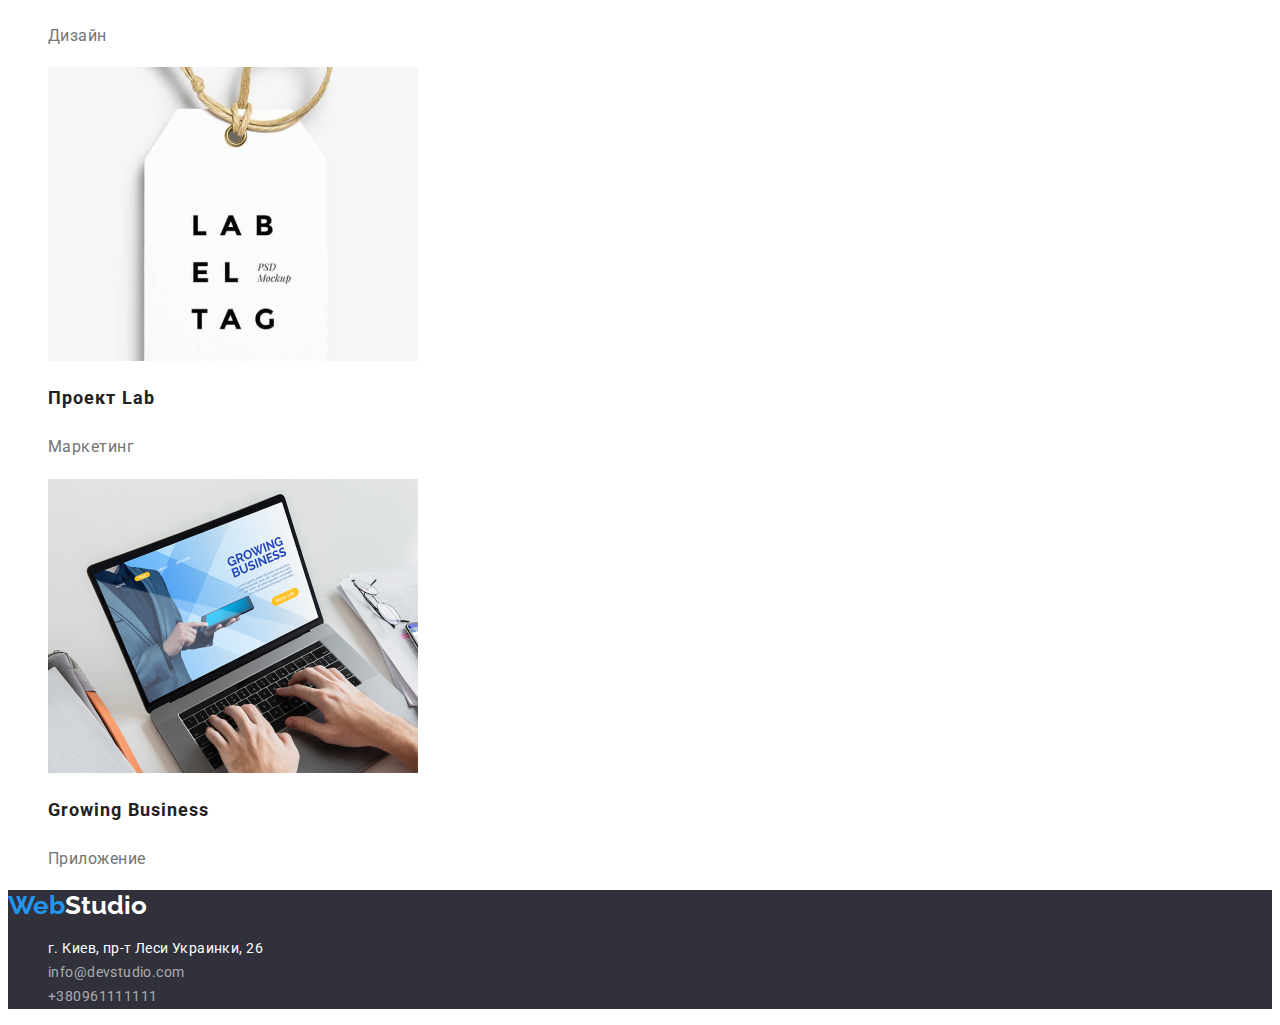
==== commit da8256d6: "almost end" ====
--- a/portfolio.html
+++ b/portfolio.html
@@ -1,10 +1,10 @@
 <!DOCTYPE html>
-<html lang="en">
+<html lang="ru">
   <head>
     <meta charset="UTF-8" />
     <meta http-equiv="X-UA-Compatible" content="IE=edge" />
     <meta name="viewport" content="width=device-width, initial-scale=1.0" />
-    <title>Document</title>
+    <title>Studio</title>
     <link rel="preconnect" href="https://fonts.googleapis.com" />
     <link rel="preconnect" href="https://fonts.gstatic.com" crossorigin />
     <link
@@ -56,7 +56,7 @@
       <section>
         <!-- Убрать в styles -->
         <h1 class="hidden">Блоки с примерами возможностей</h1>
-        <ul>
+        <ul class="samples">
           <li>
             <img src="images/web-site1.png" alt="веб-сайт на ноутбуке" />
             <h2>Технокряк</h2>
@@ -91,7 +91,7 @@
           </li>
           <li>
             <img src="images/web-site6.png" alt="Монитор с изображением" />
-            <h2>Inspiration has no Borders</h2>
+            <h2 lang="en">Inspiration has no Borders</h2>
             <p>Веб-сайт</p>
           </li>
           <li>
@@ -125,7 +125,7 @@
     <footer class="footer">
       <a class="logo3part" href="/"><span class="logo1part">Web</span>Studio</a>
 
-      <address class="address">
+      <address>
         <ul class="footer-list">
           <li>
             <a class="address" href="https://goo.gl/maps/MqeLLvB7cvCTrC6n8"
--- a/css/styles.css
+++ b/css/styles.css
@@ -4,7 +4,8 @@
   --hover-button-color: #2196f3;
   --primary-white-color: #ffffff;
   --primary-black-color: #000000;
-  --primary-bar-color: #2f303a;
+  --primary-bar-color: hsl(235, 10%, 21%);
+  --primary-white-color-60: rgba(255, 255, 255, 0.6);
 }
 
 body {
@@ -67,11 +68,6 @@
 
 .auto-nav {
   list-style: none;
-}
-
-.page-header {
-}
-nav {
 }
 
 .buttons {
@@ -141,9 +137,6 @@
   display: none;
 }
 
-.opportunity {
-}
-
 .opportunities h3 {
   color: var(--title-text-color);
   font-style: normal;
@@ -216,20 +209,21 @@
 }
 
 .footer-list {
-  color: var(--primary-white-color);
+  list-style: none;
+}
+
+.footer-link {
+  color: var(--primary-white-color-60);
   font-style: normal;
   font-weight: normal;
   font-size: 14px;
   line-height: 1.7;
   letter-spacing: 0.03em;
   text-decoration: none;
-  list-style: none;
-}
-
-.footer-mail,
-.footer-tel {
-  color: var(--primary-white-color);
-  opacity: 0.6;
+}
+
+.address {
+  color: var(--primary-white-color);
   font-style: normal;
   font-weight: normal;
   font-size: 14px;
@@ -237,3 +231,29 @@
   letter-spacing: 0.03em;
   text-decoration: none;
 }
+.address:hover,
+.address:focus .footer-link:focus,
+.footer-link:hover {
+  color: var(--hover-button-color);
+}
+/* Main Портфолио */
+.samples {
+  list-style: none;
+}
+li h2 {
+  color: var(--title-text-color);
+  font-style: normal;
+  font-weight: bold;
+  font-size: 18px;
+  line-height: 2;
+  letter-spacing: 0.06em;
+}
+
+li p {
+  color: var(--primary-text-color);
+  font-style: normal;
+  font-weight: normal;
+  font-size: 16px;
+  line-height: 1.9;
+  letter-spacing: 0.03em;
+}
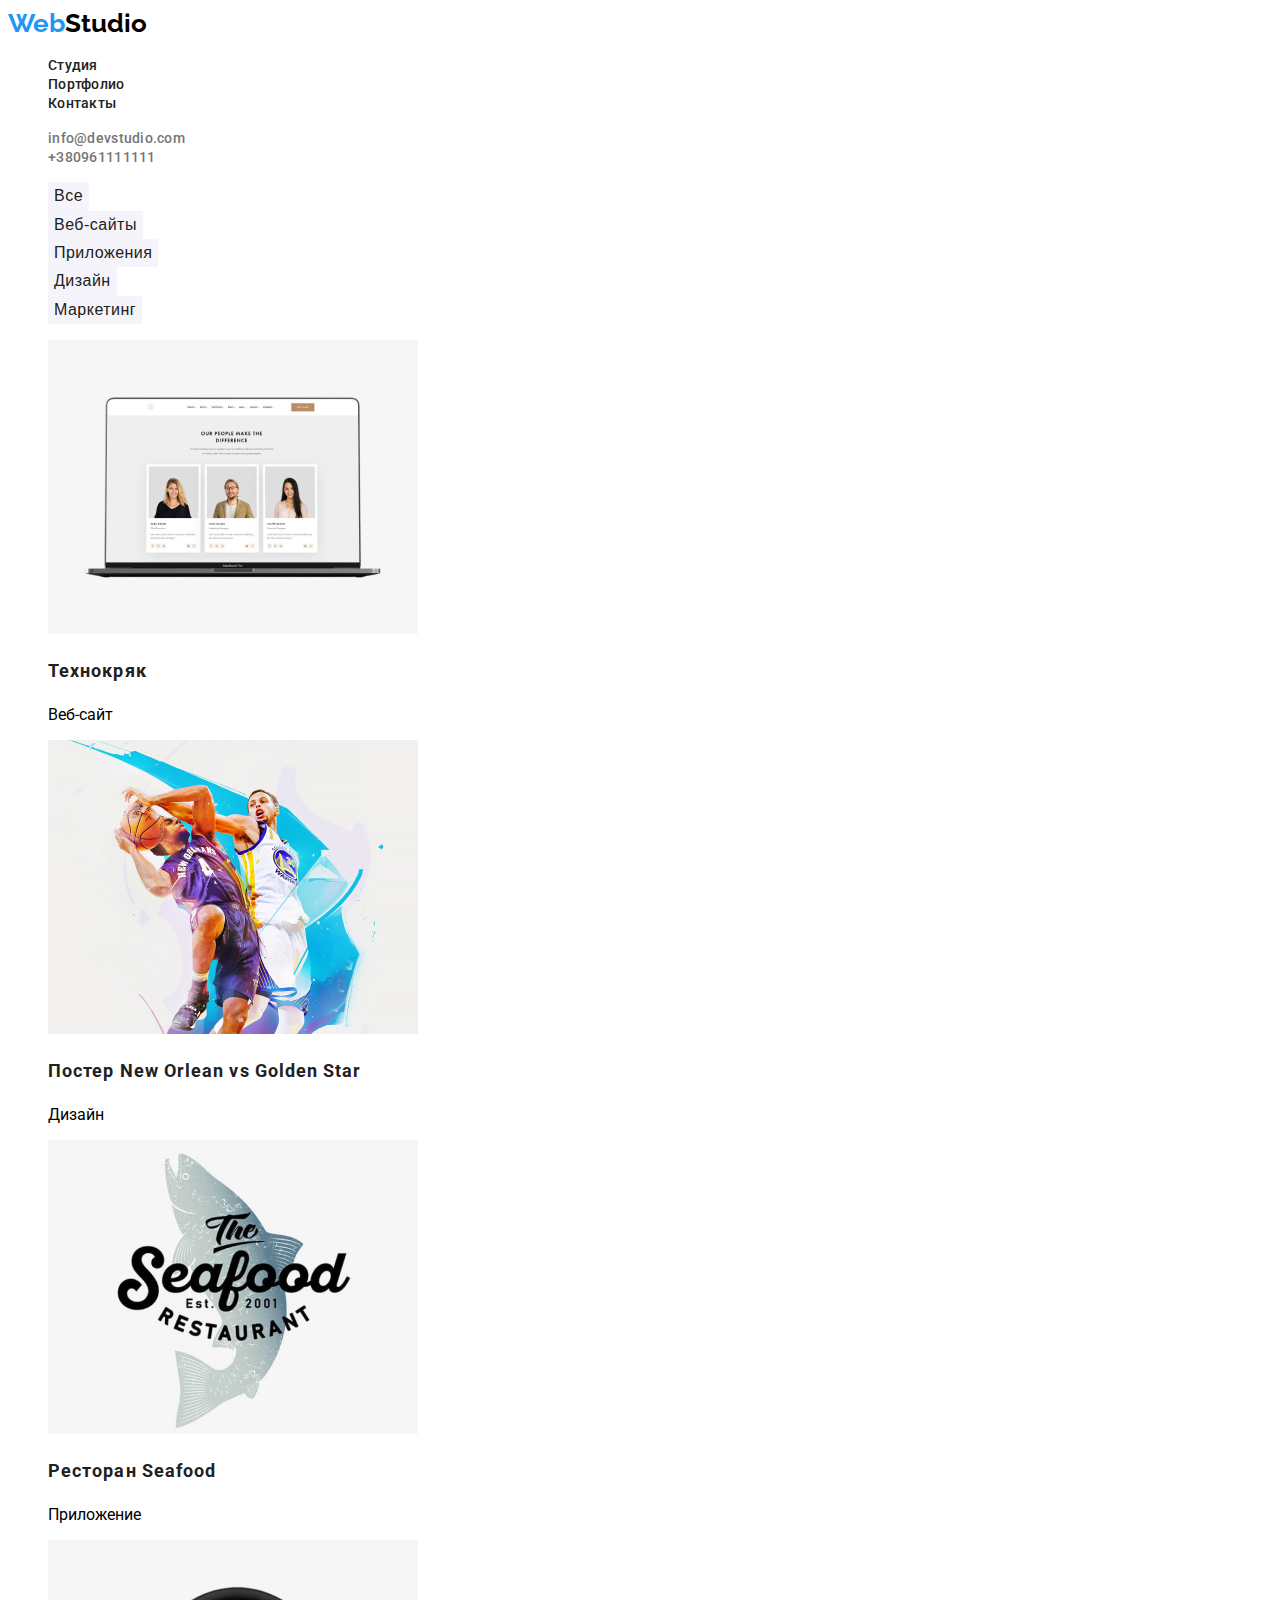
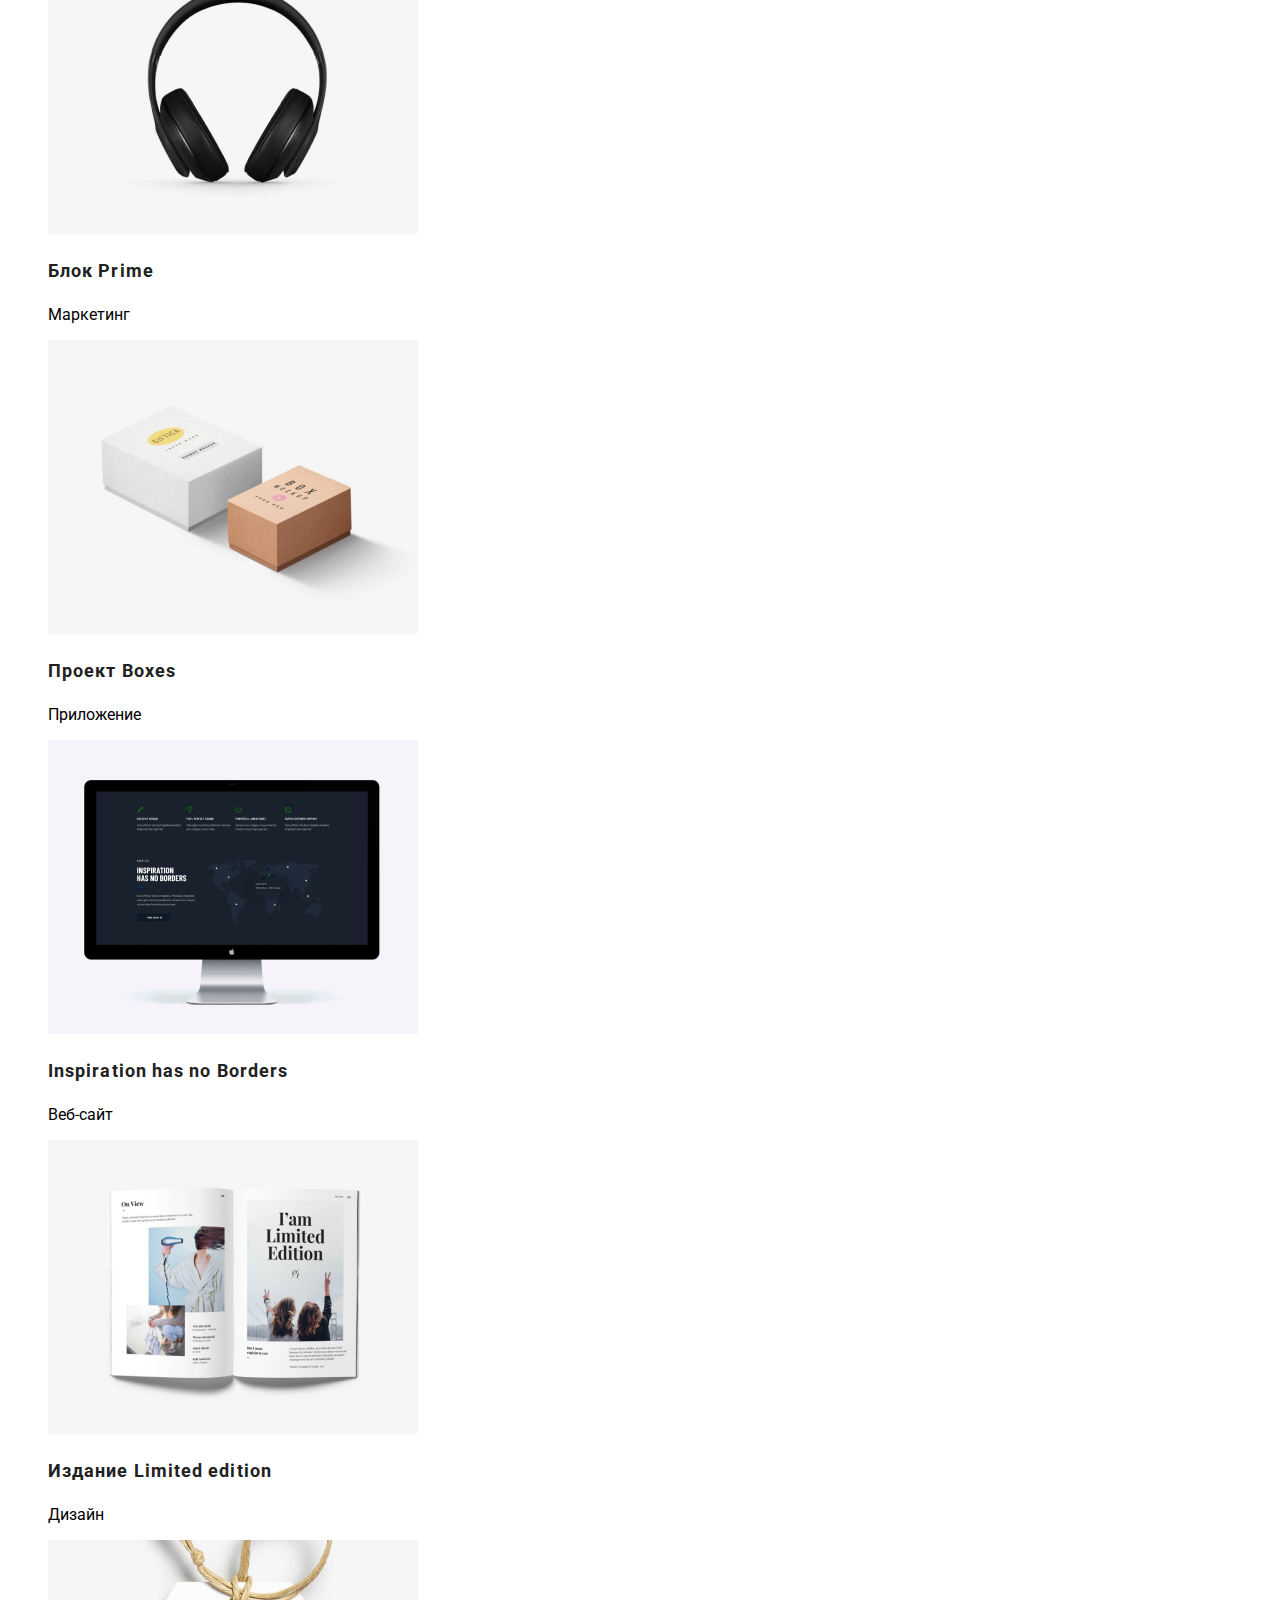
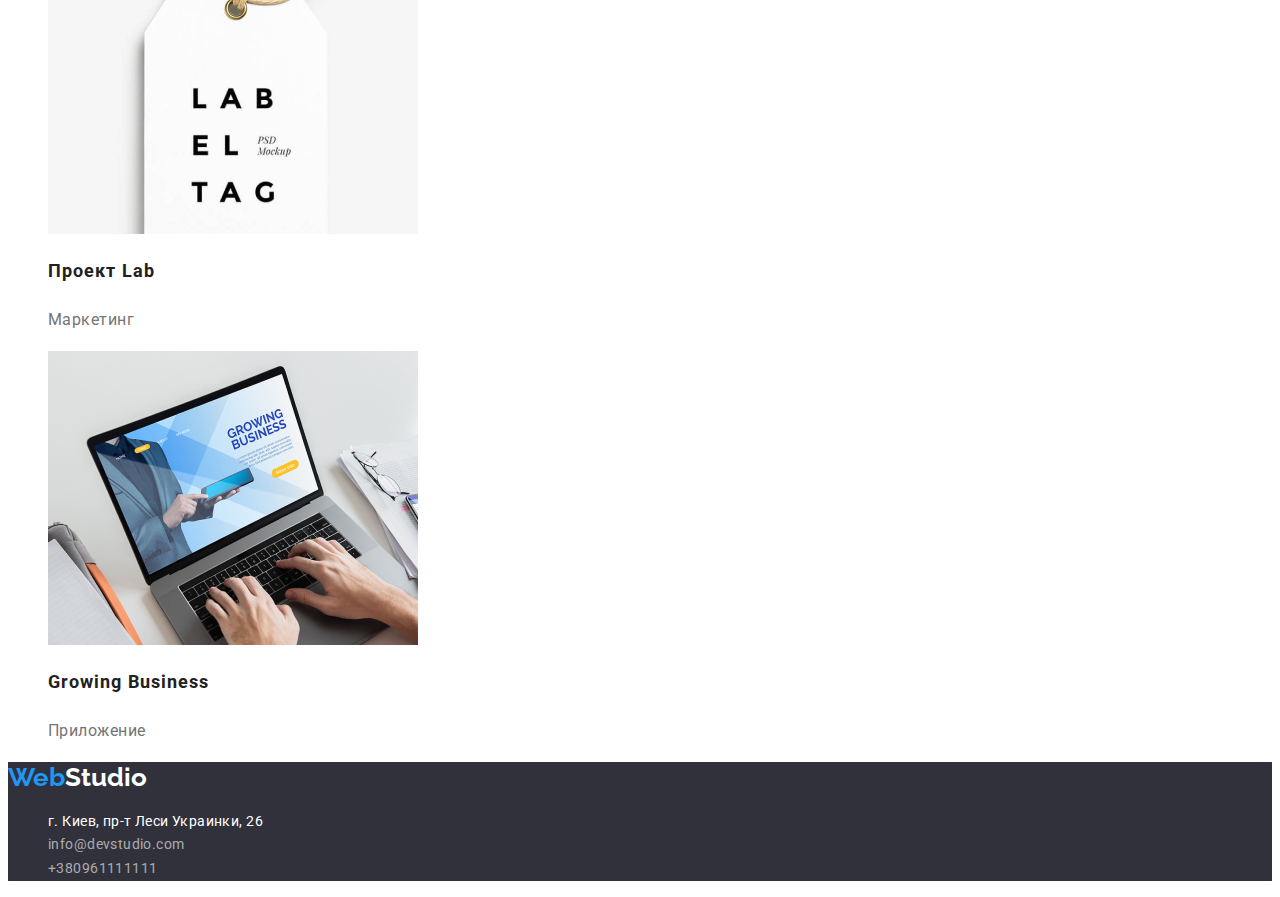
==== commit ba4ad222: "Истправляет стили, шрифты, приттиер" ====
--- a/portfolio.html
+++ b/portfolio.html
@@ -5,16 +5,8 @@
     <meta http-equiv="X-UA-Compatible" content="IE=edge" />
     <meta name="viewport" content="width=device-width, initial-scale=1.0" />
     <title>Studio</title>
-    <link rel="preconnect" href="https://fonts.googleapis.com" />
-    <link rel="preconnect" href="https://fonts.gstatic.com" crossorigin />
     <link
-      href="https://fonts.googleapis.com/css2?family=Roboto:wght@400;500;900&display=swap"
-      rel="stylesheet"
-    />
-    <link rel="preconnect" href="https://fonts.googleapis.com" />
-    <link rel="preconnect" href="https://fonts.gstatic.com" crossorigin />
-    <link
-      href="https://fonts.googleapis.com/css2?family=Raleway:wght@700&display=swap"
+      href="https://fonts.googleapis.com/css2?family=Raleway:wght@700&family=Roboto:ital,wght@0,400;0,500;0,700;1,900&display=swap"
       rel="stylesheet"
     />
     <link rel="stylesheet" href="./css/styles.css" />
@@ -23,20 +15,16 @@
   <body>
     <header class="page-header">
       <nav>
-        <a class="logo2part" href="/"
-          ><span class="logo1part">Web</span>Studio</a
-        >
+        <a class="logo" href="/">Web<span class="logo-dark">Studio</span></a>
         <ul class="nav-list-header">
-          <li><a href="/index.html" class="link">Студия</a></li>
-          <li><a href="/portfolio.html" class="link">Портфолио</a></li>
+          <li><a href="./index.html" class="link">Студия</a></li>
+          <li><a href="./portfolio.html" class="link">Портфолио</a></li>
           <li><a href="" class="link">Контакты</a></li>
         </ul>
       </nav>
       <ul class="auto-nav">
         <li>
-          <a href="mailto:info@devstudio.com" class="auto-link">
-            info@devstudio.com</a
-          >
+          <a href="mailto:info@devstudio.com" class="auto-link"> info@devstudio.com</a>
         </li>
         <li>
           <a href="tel:+380961111111" class="auto-link"> +380961111111 </a>
@@ -45,29 +33,26 @@
     </header>
 
     <main>
-      <ul class="buttons">
-        <li><button type="button" class="button">Все</button></li>
-        <li><button type="button" class="button">Веб-сайты</button></li>
-        <li><button type="button" class="button">Приложения</button></li>
-        <li><button type="button" class="button">Дизайн</button></li>
-        <li><button type="button" class="button">Маркетинг</button></li>
-      </ul>
-
       <section>
         <!-- Убрать в styles -->
         <h1 class="hidden">Блоки с примерами возможностей</h1>
+        <ul class="buttons">
+          <li><button type="button" class="button">Все</button></li>
+          <li><button type="button" class="button">Веб-сайты</button></li>
+          <li><button type="button" class="button">Приложения</button></li>
+          <li><button type="button" class="button">Дизайн</button></li>
+          <li><button type="button" class="button">Маркетинг</button></li>
+        </ul>
+
         <ul class="samples">
           <li>
             <img src="images/web-site1.png" alt="веб-сайт на ноутбуке" />
-            <h2>Технокряк</h2>
+            <h2 class="project-name">Технокряк</h2>
             <p>Веб-сайт</p>
           </li>
           <li>
-            <img
-              src="images/design2.png"
-              alt="Постер New Orlean vs Golden Star"
-            />
-            <h2>Постер New Orlean vs Golden Star</h2>
+            <img src="images/design2.png" alt="Постер New Orlean vs Golden Star" />
+            <h2 class="project-name">Постер New Orlean vs Golden Star</h2>
             <p>Дизайн</p>
           </li>
           <li>
@@ -76,22 +61,22 @@
               alt="Форель на фоне логотипа ресторана морской кухни"
               width="370"
             />
-            <h2>Ресторан Seafood</h2>
+            <h2 class="project-name">Ресторан Seafood</h2>
             <p>Приложение</p>
           </li>
           <li>
             <img src="images/marketing4.png" alt="Наушники с амбюшюрами" />
-            <h2>Блок Prime</h2>
+            <h2 class="project-name">Блок Prime</h2>
             <p>Маркетинг</p>
           </li>
           <li>
             <img src="images/application5.png" alt="Две коробки" />
-            <h2>Проект Boxes</h2>
+            <h2 class="project-name">Проект Boxes</h2>
             <p>Приложение</p>
           </li>
           <li>
             <img src="images/web-site6.png" alt="Монитор с изображением" />
-            <h2 lang="en">Inspiration has no Borders</h2>
+            <h2 class="project-name" lang="en">Inspiration has no Borders</h2>
             <p>Веб-сайт</p>
           </li>
           <li>
@@ -99,31 +84,28 @@
               src="images/desighn7.png"
               alt="Журнал со статьей с названием I am limited edition"
             />
-            <h2>Издание Limited edition</h2>
+            <h2 class="project-name">Издание Limited edition</h2>
             <p>Дизайн</p>
           </li>
           <li>
-            <img
-              src="images/marketing8.png"
-              alt="Бирка с надписью Label tag>"
-            />
-            <h2>Проект Lab</h2>
-            <p>Маркетинг</p>
+            <img src="images/marketing8.png" alt="Бирка с надписью Label tag>" />
+            <h2 class="project-name">Проект Lab</h2>
+            <p class="project-type">Маркетинг</p>
           </li>
           <li>
             <img
               src="images/application9.png"
               alt="Ноутбук с открытой веб-страницей Growing Business"
             />
-            <h2>Growing Business</h2>
-            <p>Приложение</p>
+            <h2 class="project-name">Growing Business</h2>
+            <p class="project-type">Приложение</p>
           </li>
         </ul>
       </section>
     </main>
 
     <footer class="footer">
-      <a class="logo3part" href="/"><span class="logo1part">Web</span>Studio</a>
+      <a class="logo" href="/">Web<span class="logo-light">Studio</span></a>
 
       <address>
         <ul class="footer-list">
@@ -133,9 +115,7 @@
             >
           </li>
           <li>
-            <a class="footer-link" href="mailto:info@devstudio.com">
-              info@devstudio.com</a
-            >
+            <a class="footer-link" href="mailto:info@devstudio.com"> info@devstudio.com</a>
           </li>
           <li>
             <a class="footer-link" href="tel:+380961111111"> +380961111111 </a>
--- a/css/styles.css
+++ b/css/styles.css
@@ -6,35 +6,29 @@
   --primary-black-color: #000000;
   --primary-bar-color: hsl(235, 10%, 21%);
   --primary-white-color-60: rgba(255, 255, 255, 0.6);
+  --primary-light-color-button: #f5f4fa;
 }
 
 body {
-  font-family: "Roboto", sans-serif;
+  font-family: 'Roboto', sans-serif;
   background-color: var(--primary-white-color);
 }
-
-.logo1part {
-  font-family: "Raleway", sans-serif;
-  font-style: normal;
-  font-weight: bold;
+/* Header общий */
+.logo {
+  font-family: 'Raleway', sans-serif;
+  font-weight: 700;
   font-size: 26px;
   line-height: 1.2;
   color: var(--hover-button-color);
-}
-
-.logo2part {
-  font-family: "Raleway", sans-serif;
-  font-style: normal;
-  font-weight: bold;
-  font-size: 26px;
-  line-height: 1.2;
+  text-decoration: none;
+}
+
+.logo-dark {
   color: var(--primary-black-color);
-  text-decoration: none;
 }
 
 .nav-list-header .link {
   color: var(--title-text-color);
-  font-style: normal;
   font-weight: 500;
   font-size: 14px;
   line-height: 1.14;
@@ -53,7 +47,6 @@
 
 .auto-nav .auto-link {
   color: var(--primary-text-color);
-  font-style: normal;
   font-weight: 500;
   font-size: 14px;
   line-height: 1.14;
@@ -69,27 +62,23 @@
 .auto-nav {
   list-style: none;
 }
-
+/* Конец общего header */
+
+/* Кнопки Портфолио */
 .buttons {
   list-style: none;
 }
 
 .button {
   color: var(--title-text-color);
-  background-color: #f5f4fa;
-  margin-left: 8px;
-  border-radius: 4px;
-  width: 128px;
-  height: 38px;
-  left: 576px;
-  top: 174px;
-  font-style: normal;
+  background-color: var(--primary-light-color-button);
   font-weight: 500;
   font-size: 16px;
   line-height: 1.65;
   text-align: center;
   letter-spacing: 0.03em;
   border: none;
+  cursor: pointer;
 }
 
 .buttons .button:hover,
@@ -98,11 +87,8 @@
   color: var(--primary-white-color);
 }
 
+/* Бар Студио */
 .bar {
-  width: 1600px;
-  height: 600px;
-  left: 0px;
-  top: 80px;
   background-color: var(--primary-bar-color);
 }
 .title-bar {
@@ -114,43 +100,39 @@
   text-align: center;
   letter-spacing: 0.06em;
   text-transform: uppercase;
-  position: absolute;
 }
 
 .button-bar {
-  position: absolute;
-  width: 200px;
-  height: 50px;
-  left: 700px;
-  top: 430px;
-  margin-top: 30px;
   border-radius: 4px;
   background-color: var(--hover-button-color);
   color: var(--primary-white-color);
-  font-weight: bold;
+  font-weight: 700;
   font-size: 16px;
   line-height: 1.9;
   letter-spacing: 0.06em;
-}
-
+  cursor: pointer;
+}
+
+/* Спрятать hidden  заголовки */
 .hidden {
   display: none;
 }
-
-.opportunities h3 {
-  color: var(--title-text-color);
-  font-style: normal;
-  font-weight: bold;
+.opportunities {
+  list-style: none;
+}
+
+.opportunities .name {
+  color: var(--title-text-color);
+  font-weight: 700;
   font-size: 14px;
   line-height: 1.2;
   letter-spacing: 0.03em;
   text-transform: uppercase;
 }
 
-.opportunities p {
-  color: var(--primary-text-color);
-  font-style: normal;
-  font-weight: normal;
+.opportunities .meaning {
+  color: var(--primary-text-color);
+  font-weight: 400;
   font-size: 14px;
   line-height: 1.7;
   letter-spacing: 0.03em;
@@ -158,54 +140,45 @@
 
 .about-name {
   color: var(--title-text-color);
-  font-style: normal;
-  font-weight: bold;
+  font-weight: 700;
   font-size: 36px;
   line-height: 1.2;
+  letter-spacing: 0.03em;
+}
+
+.about-pictures {
+  list-style: none;
+}
+
+.community {
+  list-style: none;
+}
+
+.name {
+  color: var(--title-text-color);
+  font-style: normal;
+  font-weight: 500;
+  font-size: 16px;
+  line-height: 1.2;
   text-align: center;
   letter-spacing: 0.03em;
 }
 
-.about-pictures {
-  list-style: none;
-}
-
-.community {
-  list-style: none;
-}
-
-.name {
-  color: var(--title-text-color);
-  font-style: normal;
-  font-weight: 500;
-  font-size: 16px;
-  line-height: 1.2;
-  text-align: center;
-  letter-spacing: 0.03em;
-}
-
 .position {
   color: var(--primary-text-color);
-  font-style: normal;
-  font-weight: normal;
-  font-size: 16px;
-  line-height: 1.2;
-  text-align: center;
-  letter-spacing: 0.03em;
-}
-
+  font-weight: 400;
+  font-size: 16px;
+  line-height: 1.2;
+  letter-spacing: 0.03em;
+}
+
+/* Общий footer */
 .footer {
   background-color: var(--primary-bar-color);
 }
 
-.logo3part {
-  font-family: "Raleway", sans-serif;
-  font-style: normal;
-  font-weight: bold;
-  font-size: 26px;
-  line-height: 1.2;
-  color: var(--primary-white-color);
-  text-decoration: none;
+.logo-light {
+  color: var(--primary-white-color);
 }
 
 .footer-list {
@@ -214,45 +187,46 @@
 
 .footer-link {
   color: var(--primary-white-color-60);
-  font-style: normal;
-  font-weight: normal;
+  font-weight: 400;
   font-size: 14px;
   line-height: 1.7;
   letter-spacing: 0.03em;
   text-decoration: none;
+  /* без font-style шрифт italic  */
+  font-style: normal;
 }
 
 .address {
   color: var(--primary-white-color);
-  font-style: normal;
-  font-weight: normal;
+  font-weight: 400;
   font-size: 14px;
   line-height: 1.7;
   letter-spacing: 0.03em;
   text-decoration: none;
+  /* без font-style шрифт italic  */
+  font-style: normal;
 }
 .address:hover,
 .address:focus .footer-link:focus,
 .footer-link:hover {
   color: var(--hover-button-color);
 }
+
 /* Main Портфолио */
 .samples {
   list-style: none;
 }
-li h2 {
-  color: var(--title-text-color);
-  font-style: normal;
-  font-weight: bold;
+.project-name {
+  color: var(--title-text-color);
+  font-weight: 700;
   font-size: 18px;
   line-height: 2;
   letter-spacing: 0.06em;
 }
 
-li p {
-  color: var(--primary-text-color);
-  font-style: normal;
-  font-weight: normal;
+.project-type {
+  color: var(--primary-text-color);
+  font-weight: 400;
   font-size: 16px;
   line-height: 1.9;
   letter-spacing: 0.03em;
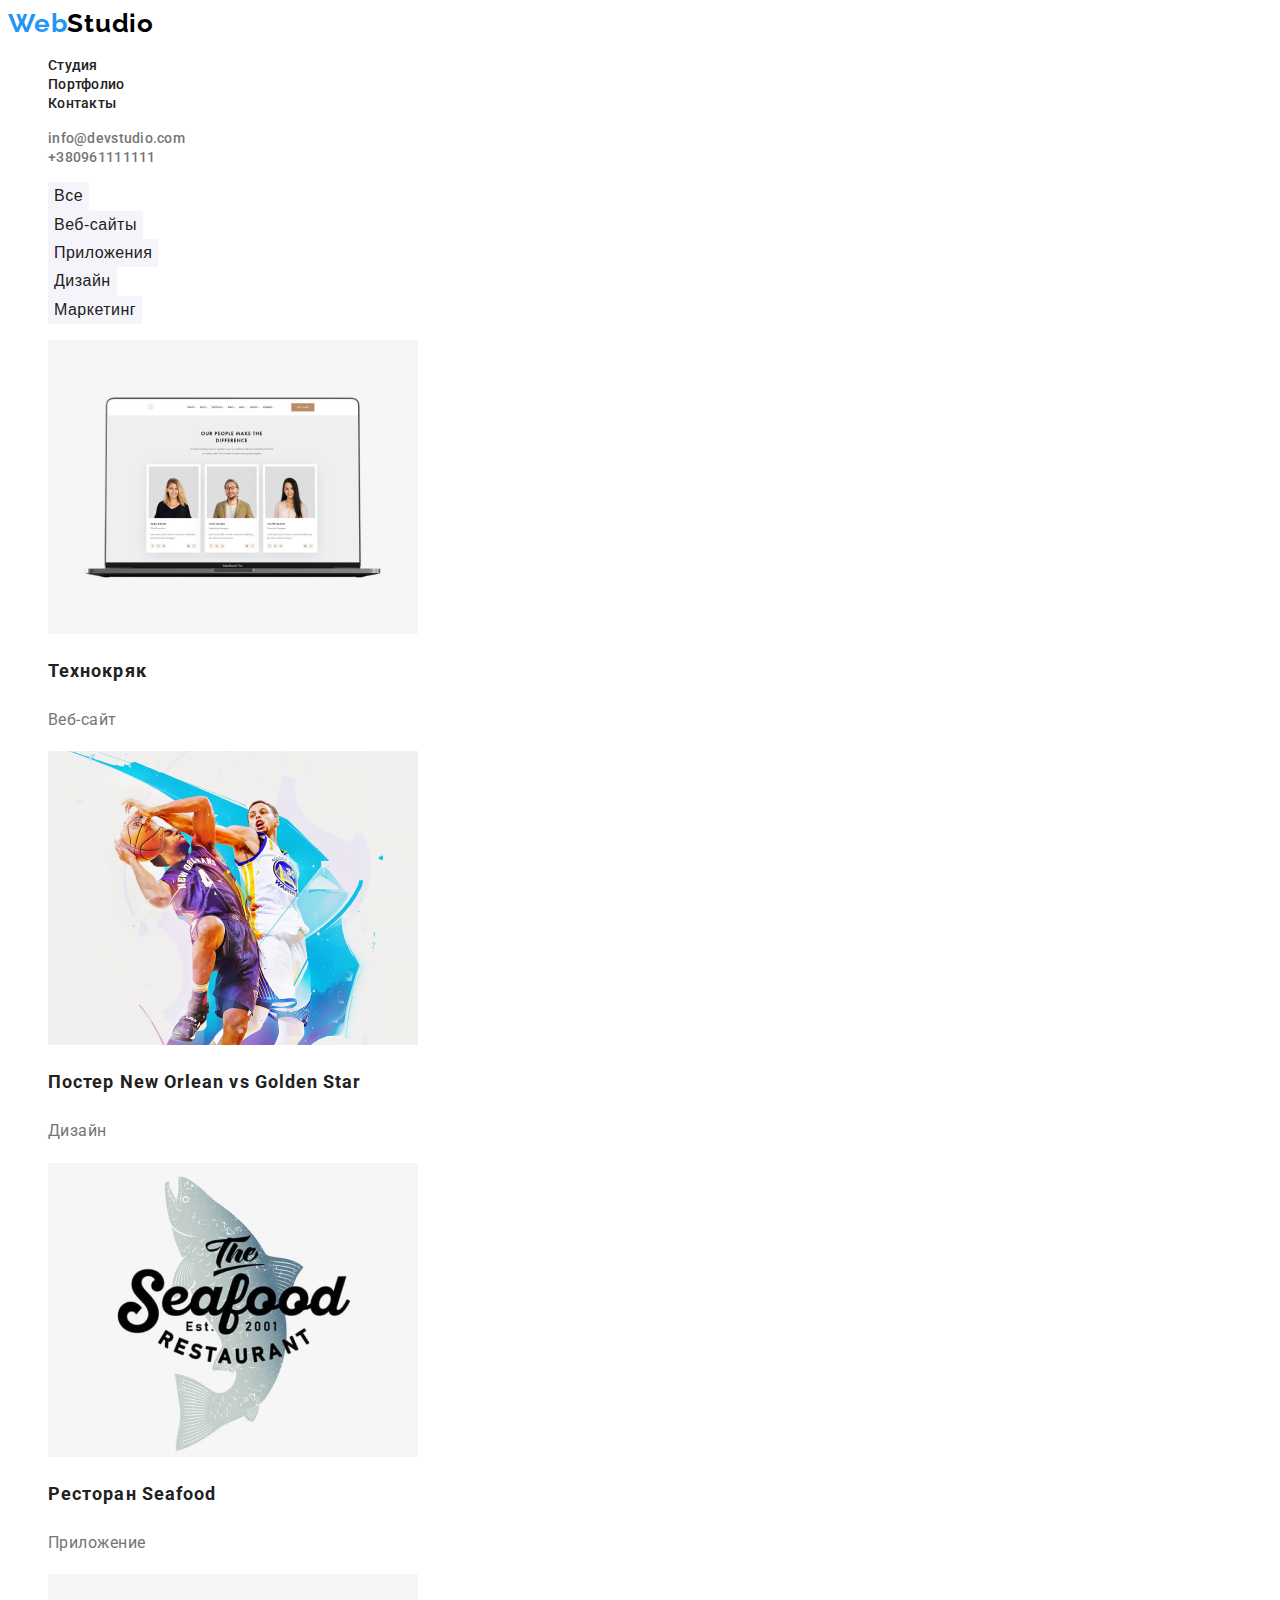
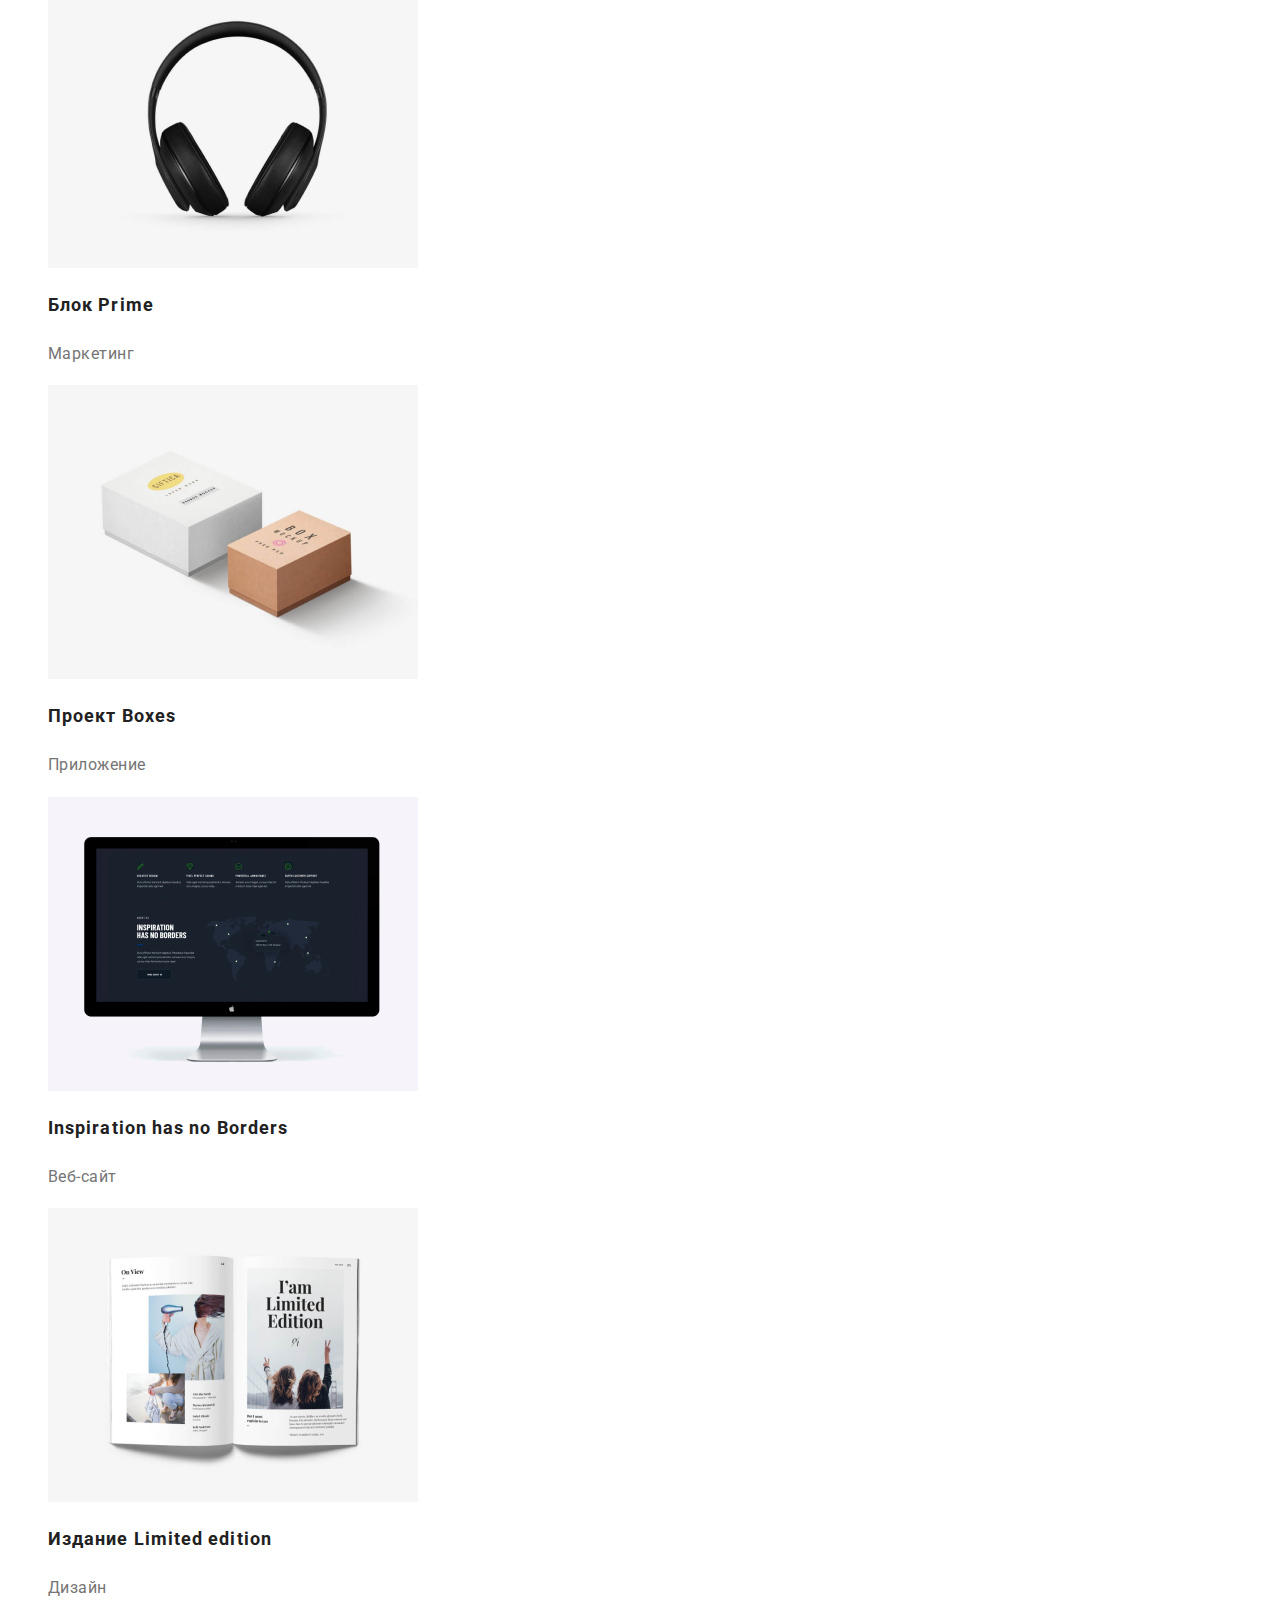
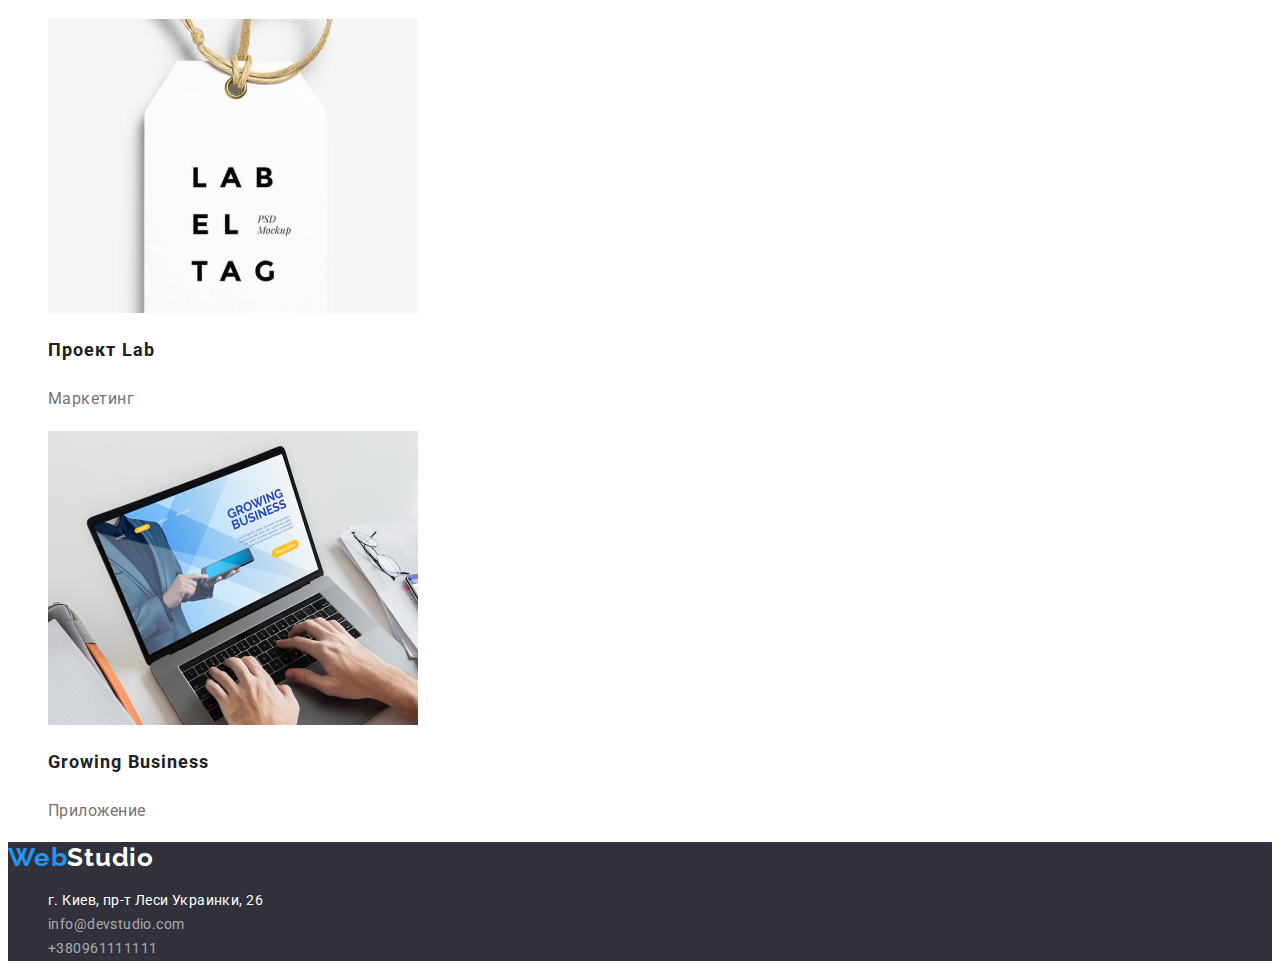
==== commit 4348afe7: "Добавляет стилизацию параграфов и исправляет шрифт" ====
--- a/portfolio.html
+++ b/portfolio.html
@@ -6,7 +6,7 @@
     <meta name="viewport" content="width=device-width, initial-scale=1.0" />
     <title>Studio</title>
     <link
-      href="https://fonts.googleapis.com/css2?family=Raleway:wght@700&family=Roboto:ital,wght@0,400;0,500;0,700;1,900&display=swap"
+      href="https://fonts.googleapis.com/css2?family=Raleway:wght@700&family=Roboto:wght@400;500;700;900&display=swap"
       rel="stylesheet"
     />
     <link rel="stylesheet" href="./css/styles.css" />
@@ -48,12 +48,12 @@
           <li>
             <img src="images/web-site1.png" alt="веб-сайт на ноутбуке" />
             <h2 class="project-name">Технокряк</h2>
-            <p>Веб-сайт</p>
+            <p class="project-type">Веб-сайт</p>
           </li>
           <li>
             <img src="images/design2.png" alt="Постер New Orlean vs Golden Star" />
             <h2 class="project-name">Постер New Orlean vs Golden Star</h2>
-            <p>Дизайн</p>
+            <p class="project-type">Дизайн</p>
           </li>
           <li>
             <img
@@ -62,22 +62,22 @@
               width="370"
             />
             <h2 class="project-name">Ресторан Seafood</h2>
-            <p>Приложение</p>
+            <p class="project-type">Приложение</p>
           </li>
           <li>
             <img src="images/marketing4.png" alt="Наушники с амбюшюрами" />
             <h2 class="project-name">Блок Prime</h2>
-            <p>Маркетинг</p>
+            <p class="project-type">Маркетинг</p>
           </li>
           <li>
             <img src="images/application5.png" alt="Две коробки" />
             <h2 class="project-name">Проект Boxes</h2>
-            <p>Приложение</p>
+            <p class="project-type">Приложение</p>
           </li>
           <li>
             <img src="images/web-site6.png" alt="Монитор с изображением" />
             <h2 class="project-name" lang="en">Inspiration has no Borders</h2>
-            <p>Веб-сайт</p>
+            <p class="project-type">Веб-сайт</p>
           </li>
           <li>
             <img
@@ -85,7 +85,7 @@
               alt="Журнал со статьей с названием I am limited edition"
             />
             <h2 class="project-name">Издание Limited edition</h2>
-            <p>Дизайн</p>
+            <p class="project-type">Дизайн</p>
           </li>
           <li>
             <img src="images/marketing8.png" alt="Бирка с надписью Label tag>" />
--- a/css/styles.css
+++ b/css/styles.css
@@ -10,16 +10,19 @@
 }
 
 body {
+  background-color: var(--primary-white-color);
+
   font-family: 'Roboto', sans-serif;
-  background-color: var(--primary-white-color);
 }
 /* Header общий */
 .logo {
+  color: var(--hover-button-color);
+
   font-family: 'Raleway', sans-serif;
   font-weight: 700;
   font-size: 26px;
   line-height: 1.2;
-  color: var(--hover-button-color);
+  letter-spacing: 0.03em;
   text-decoration: none;
 }
 
@@ -29,6 +32,7 @@
 
 .nav-list-header .link {
   color: var(--title-text-color);
+
   font-weight: 500;
   font-size: 14px;
   line-height: 1.14;
@@ -47,6 +51,7 @@
 
 .auto-nav .auto-link {
   color: var(--primary-text-color);
+
   font-weight: 500;
   font-size: 14px;
   line-height: 1.14;
@@ -72,6 +77,7 @@
 .button {
   color: var(--title-text-color);
   background-color: var(--primary-light-color-button);
+
   font-weight: 500;
   font-size: 16px;
   line-height: 1.65;
@@ -93,11 +99,10 @@
 }
 .title-bar {
   color: var(--primary-white-color);
-  font-style: normal;
+
   font-weight: 900;
   font-size: 44px;
   line-height: 1.4;
-  text-align: center;
   letter-spacing: 0.06em;
   text-transform: uppercase;
 }
@@ -106,6 +111,7 @@
   border-radius: 4px;
   background-color: var(--hover-button-color);
   color: var(--primary-white-color);
+
   font-weight: 700;
   font-size: 16px;
   line-height: 1.9;
@@ -123,6 +129,7 @@
 
 .opportunities .name {
   color: var(--title-text-color);
+
   font-weight: 700;
   font-size: 14px;
   line-height: 1.2;
@@ -132,6 +139,7 @@
 
 .opportunities .meaning {
   color: var(--primary-text-color);
+
   font-weight: 400;
   font-size: 14px;
   line-height: 1.7;
@@ -140,6 +148,7 @@
 
 .about-name {
   color: var(--title-text-color);
+
   font-weight: 700;
   font-size: 36px;
   line-height: 1.2;
@@ -156,16 +165,16 @@
 
 .name {
   color: var(--title-text-color);
-  font-style: normal;
-  font-weight: 500;
-  font-size: 16px;
-  line-height: 1.2;
-  text-align: center;
+
+  font-weight: 500;
+  font-size: 16px;
+  line-height: 1.2;
   letter-spacing: 0.03em;
 }
 
 .position {
   color: var(--primary-text-color);
+
   font-weight: 400;
   font-size: 16px;
   line-height: 1.2;
@@ -187,6 +196,7 @@
 
 .footer-link {
   color: var(--primary-white-color-60);
+
   font-weight: 400;
   font-size: 14px;
   line-height: 1.7;
@@ -198,6 +208,7 @@
 
 .address {
   color: var(--primary-white-color);
+
   font-weight: 400;
   font-size: 14px;
   line-height: 1.7;
@@ -218,6 +229,7 @@
 }
 .project-name {
   color: var(--title-text-color);
+
   font-weight: 700;
   font-size: 18px;
   line-height: 2;
@@ -226,6 +238,7 @@
 
 .project-type {
   color: var(--primary-text-color);
+
   font-weight: 400;
   font-size: 16px;
   line-height: 1.9;
